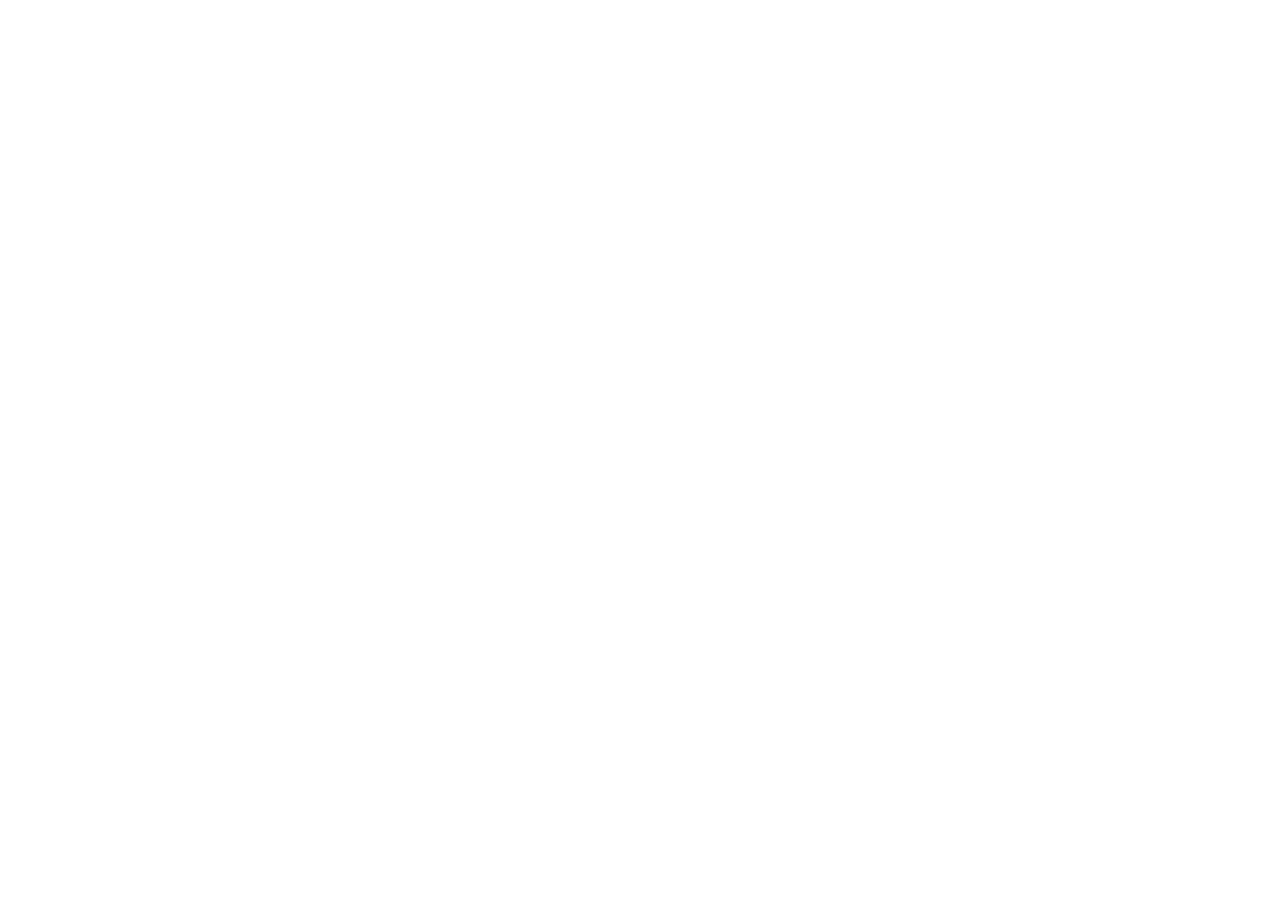
==== index.html @ bc7f8002 "minor changes" ====
<!DOCTYPE html>
<html lang="en-US" dir="ltr">

    <head>
        <!-- Google tag (gtag.js) -->
        <script async src="https://www.googletagmanager.com/gtag/js?id=G-6RW56RBZTE"></script>
        <script>
            window.dataLayer = window.dataLayer || [];
            function gtag() {
                dataLayer.push(arguments);
            }
            gtag("js", new Date());

            gtag("config", "G-6RW56RBZTE");
        </script>
        <meta charset="UTF-8" />
        <link rel="icon" type="image/x-icon" href="/assets/favicon-CEUp63L1.ico" />
        <meta name="viewport" content="width=device-width, initial-scale=1.0" />
        <meta name="description" content="Portfolio of Christo Sojan showcases his work, skills and experiences." />
        <title>Portfolio of Christo Sojan</title>
      <script type="module" crossorigin src="/assets/index-D3siSD-j.js"></script>
      <link rel="stylesheet" crossorigin href="/assets/index-KSBrF1AC.css">
    </head>

    <body>
        <div id="root"></div>
    </body>

</html>
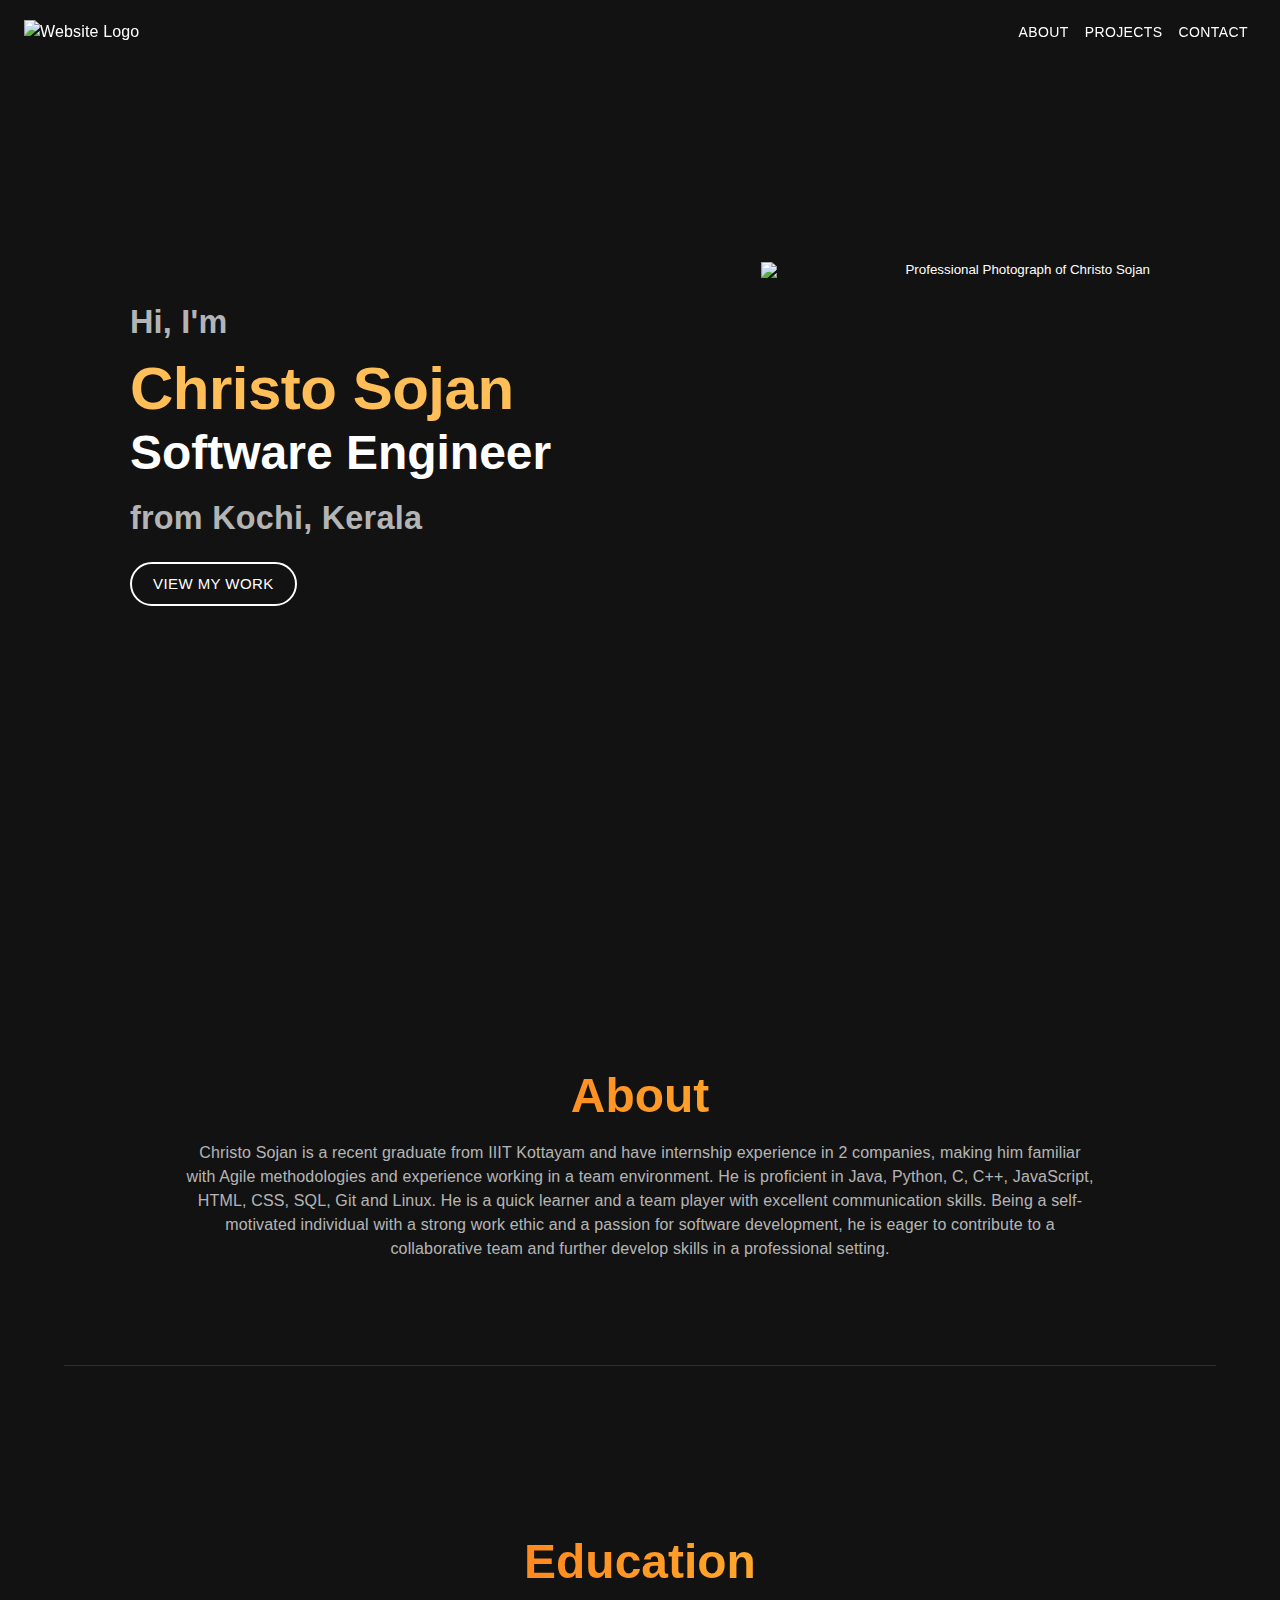
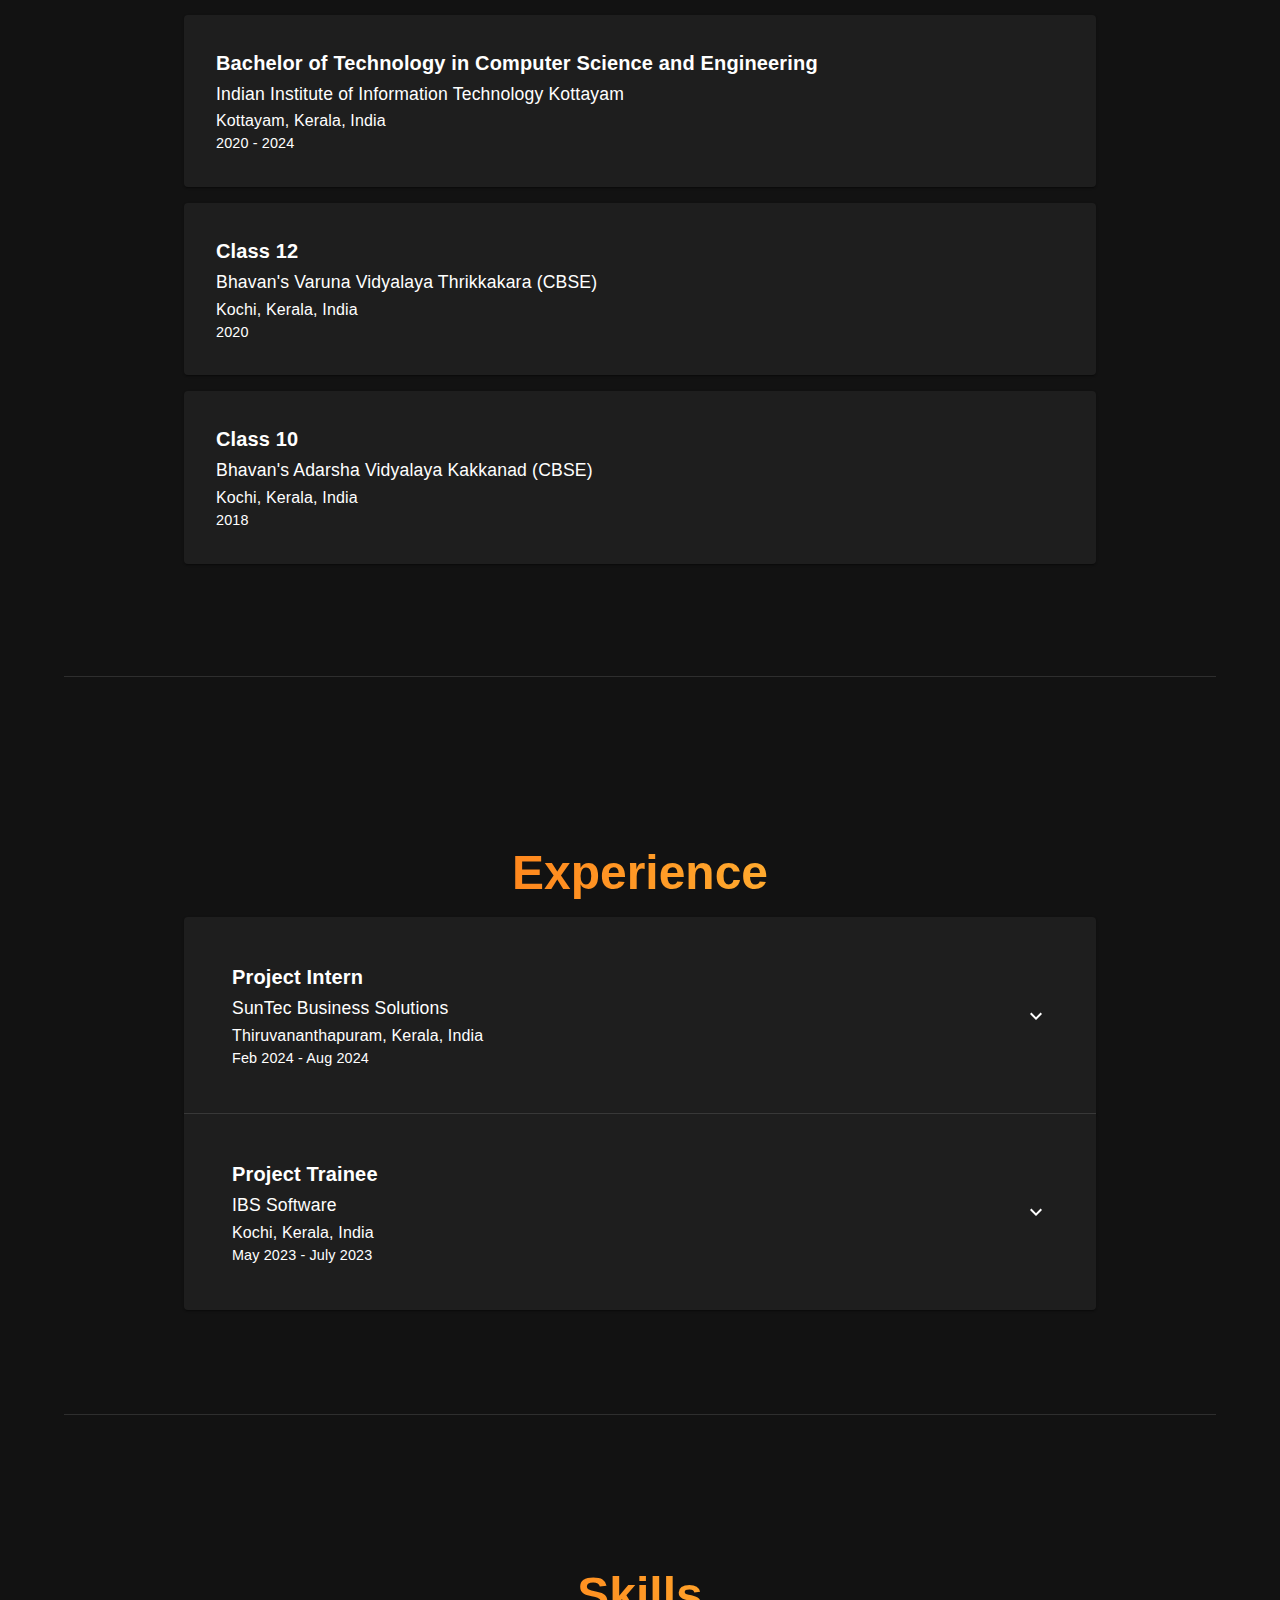
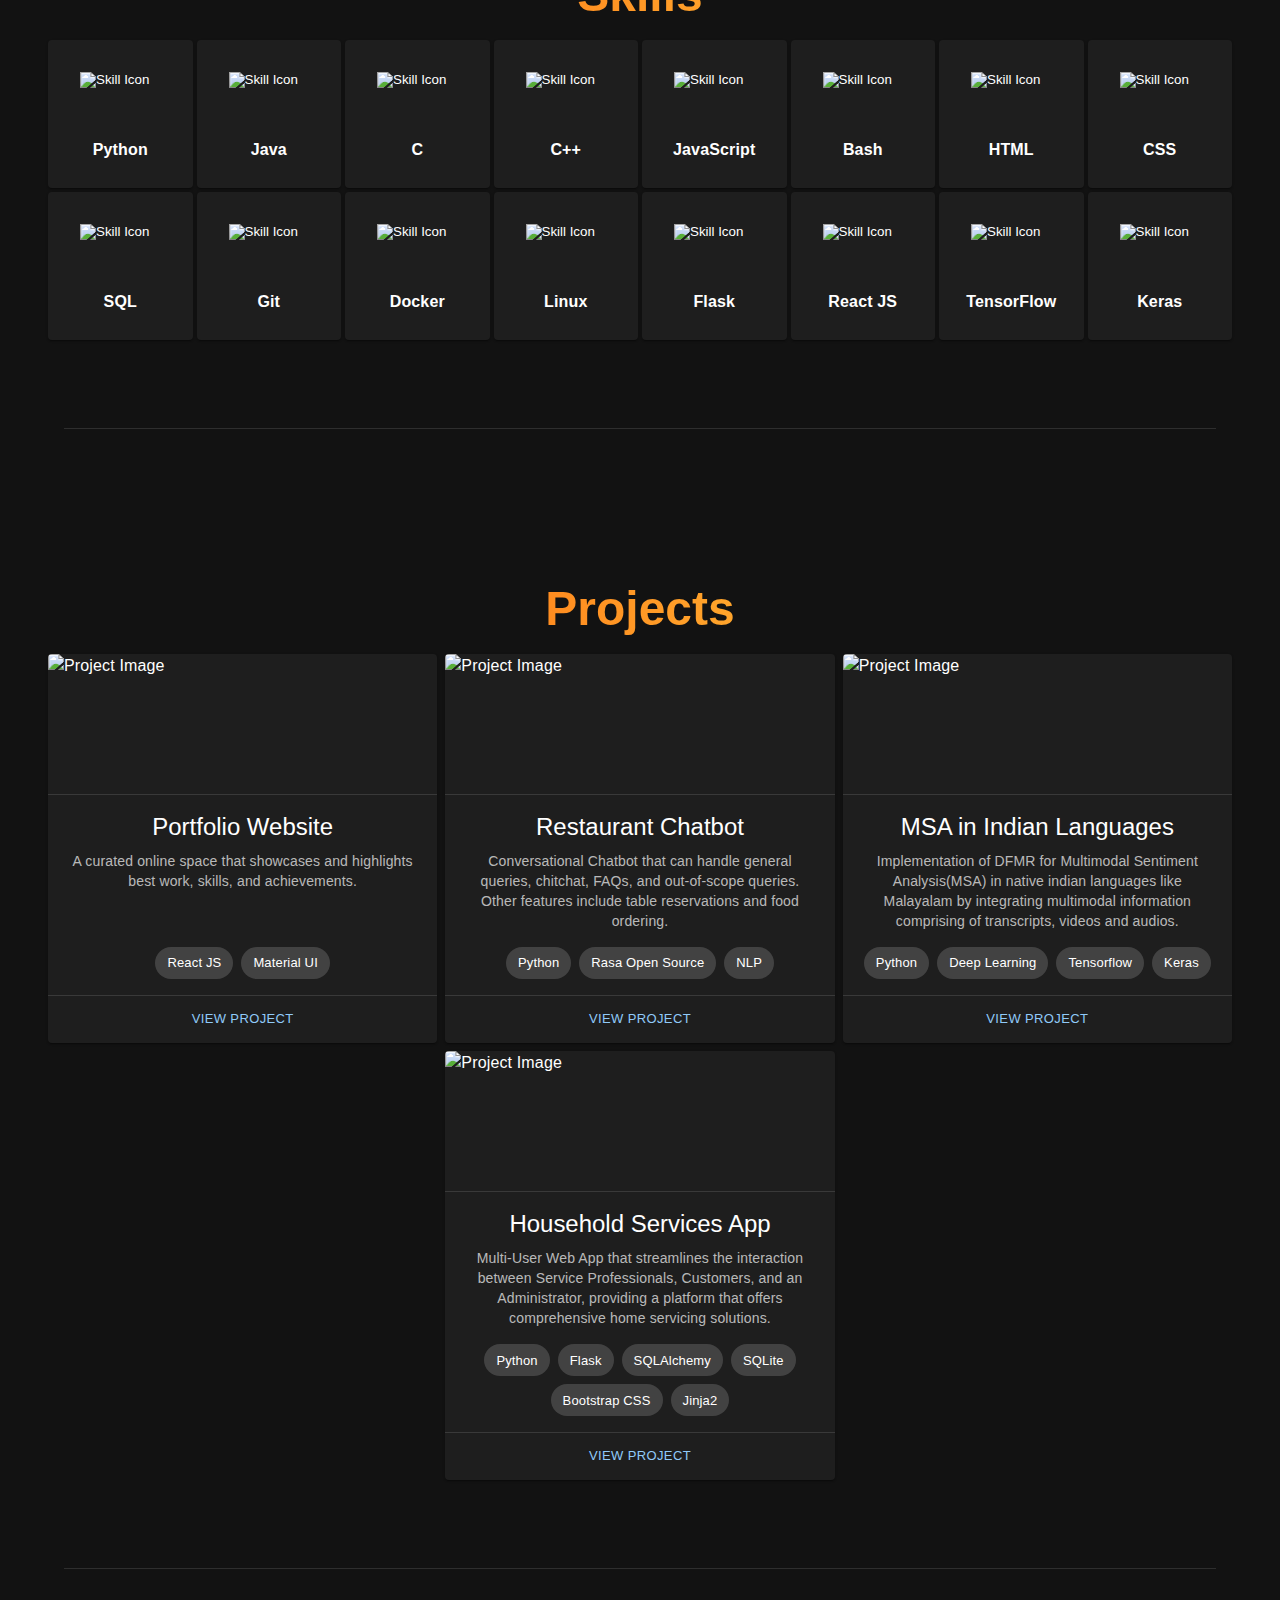
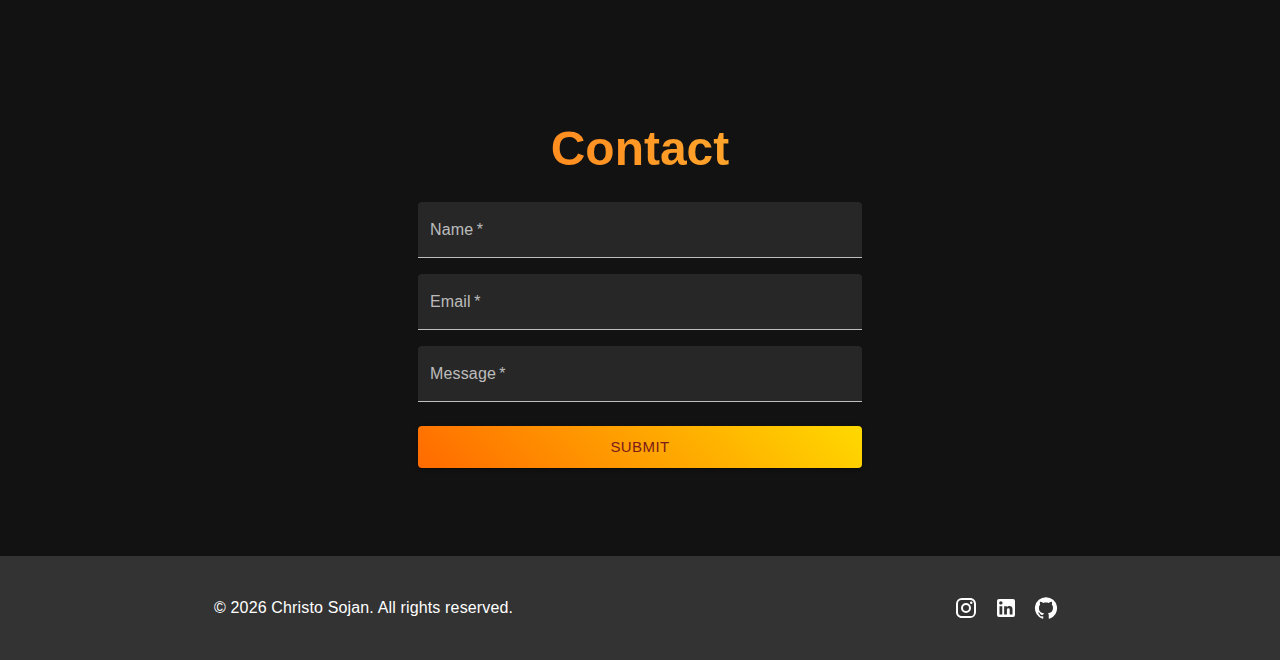
==== commit a4546bde: "minor change" ====
--- a/index.html
+++ b/index.html
@@ -13,13 +13,19 @@
 
             gtag("config", "G-6RW56RBZTE");
         </script>
+        <!-- <link rel="preconnect" href="https://fonts.googleapis.com" />
+        <link rel="preconnect" href="https://fonts.gstatic.com" crossorigin />
+        <link
+          rel="stylesheet"
+          href="https://fonts.googleapis.com/css2?family=Roboto:wght@300;400;500;700&display=swap"
+        /> -->
+        <link rel="icon" type="image/x-icon" href="/assets/favicon-CEUp63L1.ico" />
         <meta charset="UTF-8" />
-        <link rel="icon" type="image/x-icon" href="/assets/favicon-CEUp63L1.ico" />
         <meta name="viewport" content="width=device-width, initial-scale=1.0" />
         <meta name="description" content="Portfolio of Christo Sojan showcases his work, skills and experiences." />
         <title>Portfolio of Christo Sojan</title>
-      <script type="module" crossorigin src="/assets/index-D3siSD-j.js"></script>
-      <link rel="stylesheet" crossorigin href="/assets/index-KSBrF1AC.css">
+      <script type="module" crossorigin src="/assets/index-wtze5aYc.js"></script>
+      <link rel="stylesheet" crossorigin href="/assets/index-BF02va8Z.css">
     </head>
 
     <body>
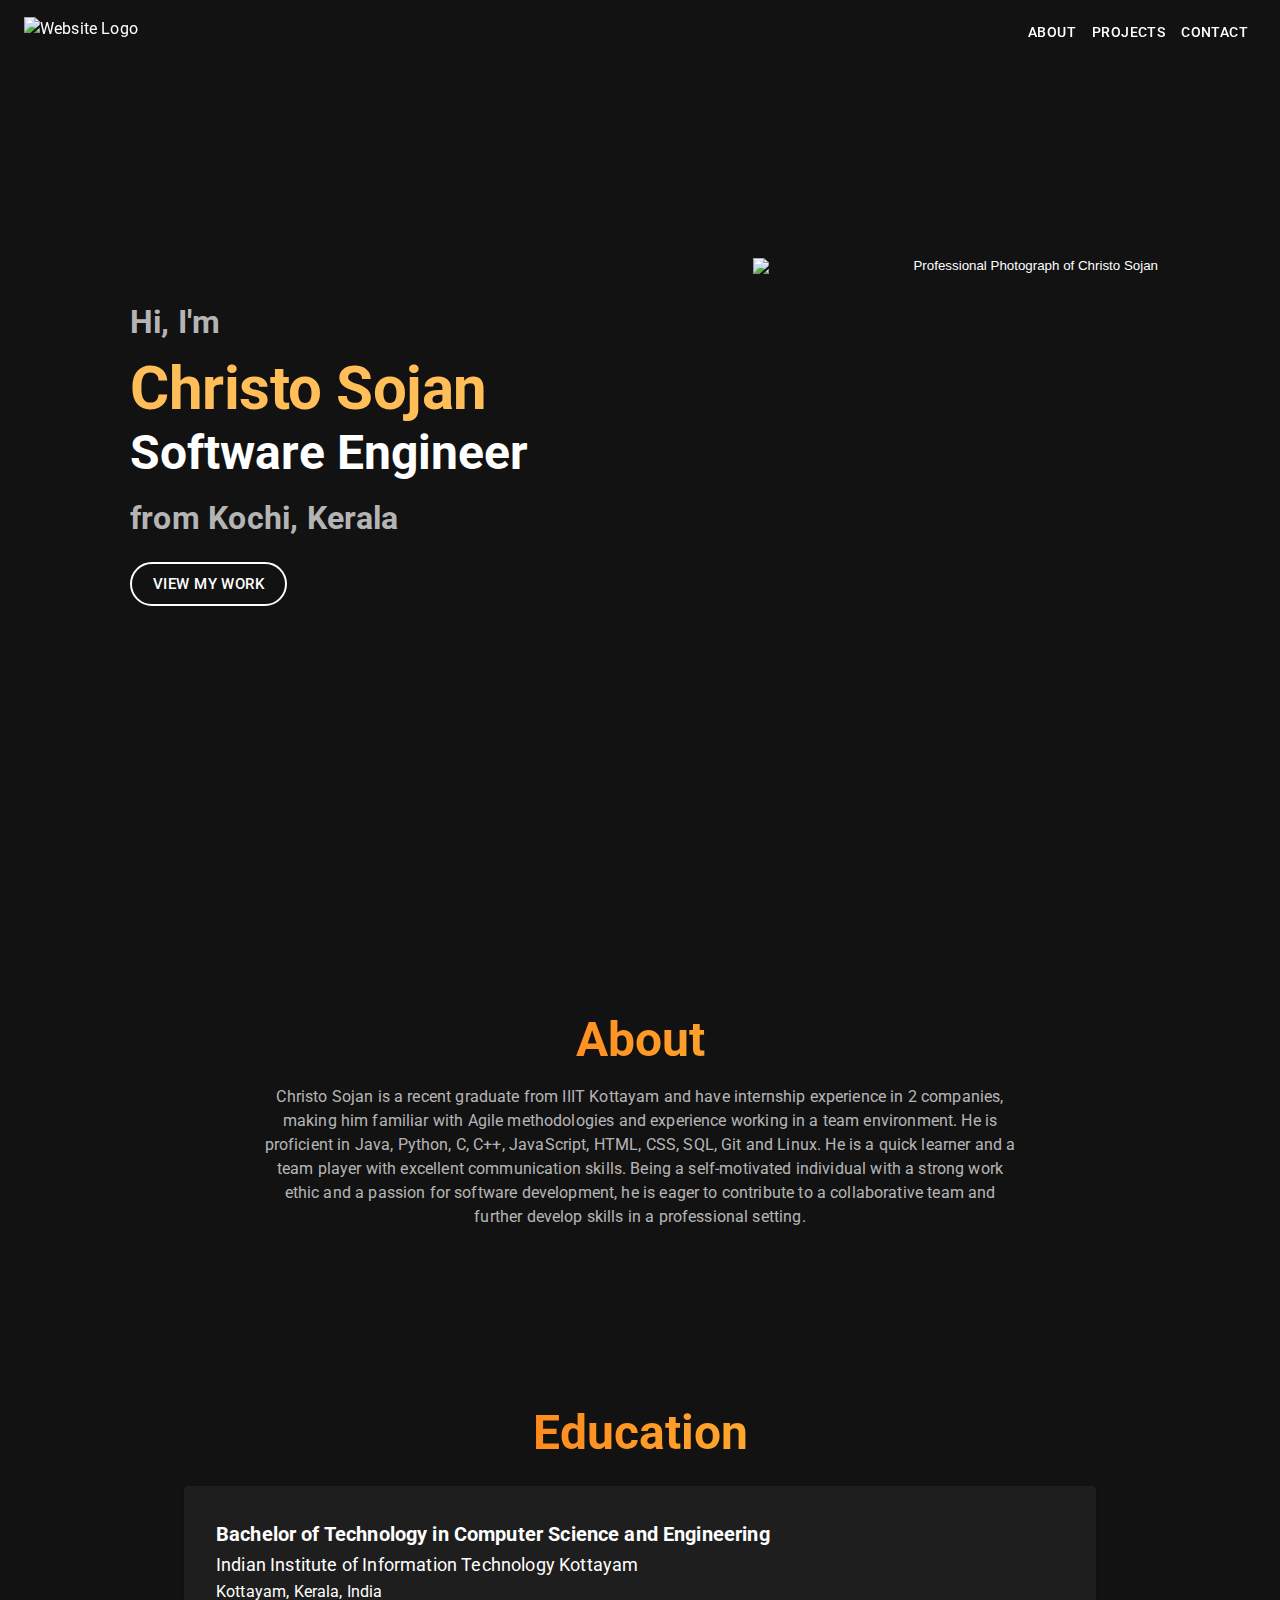
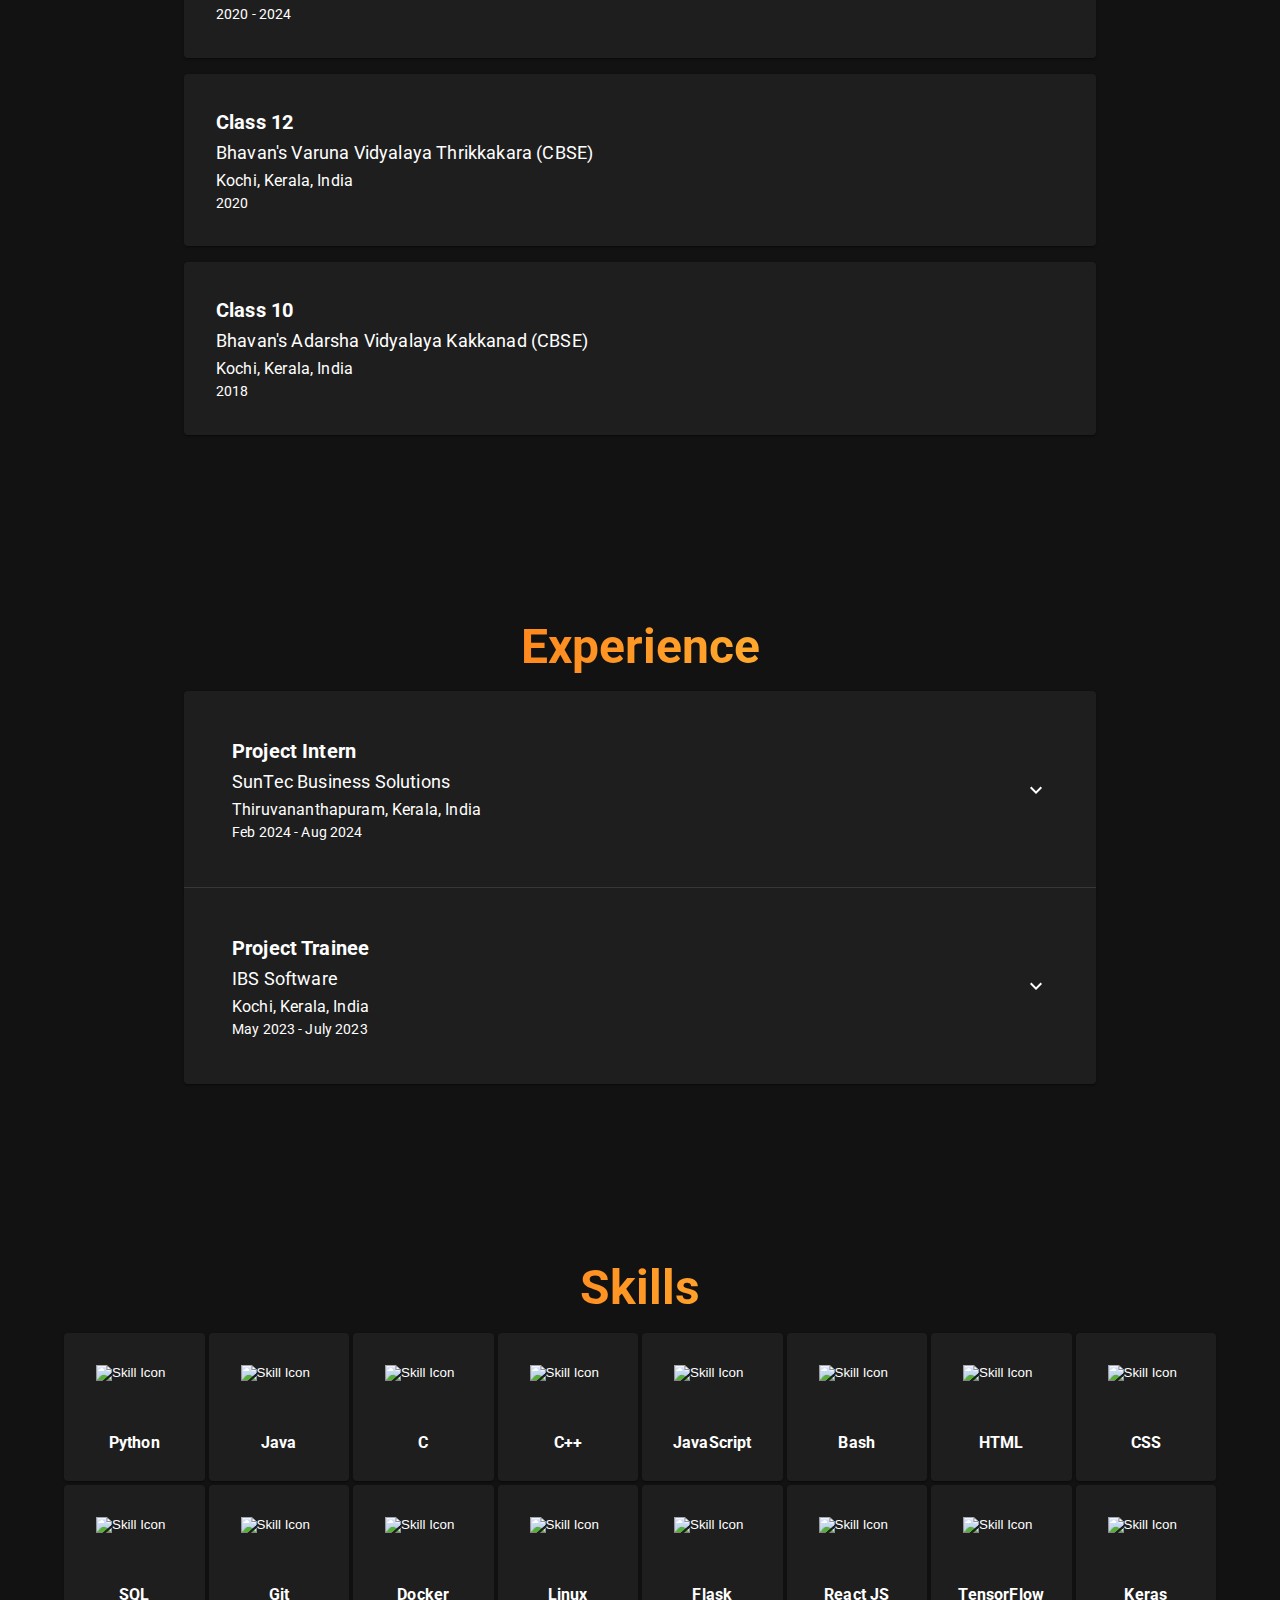
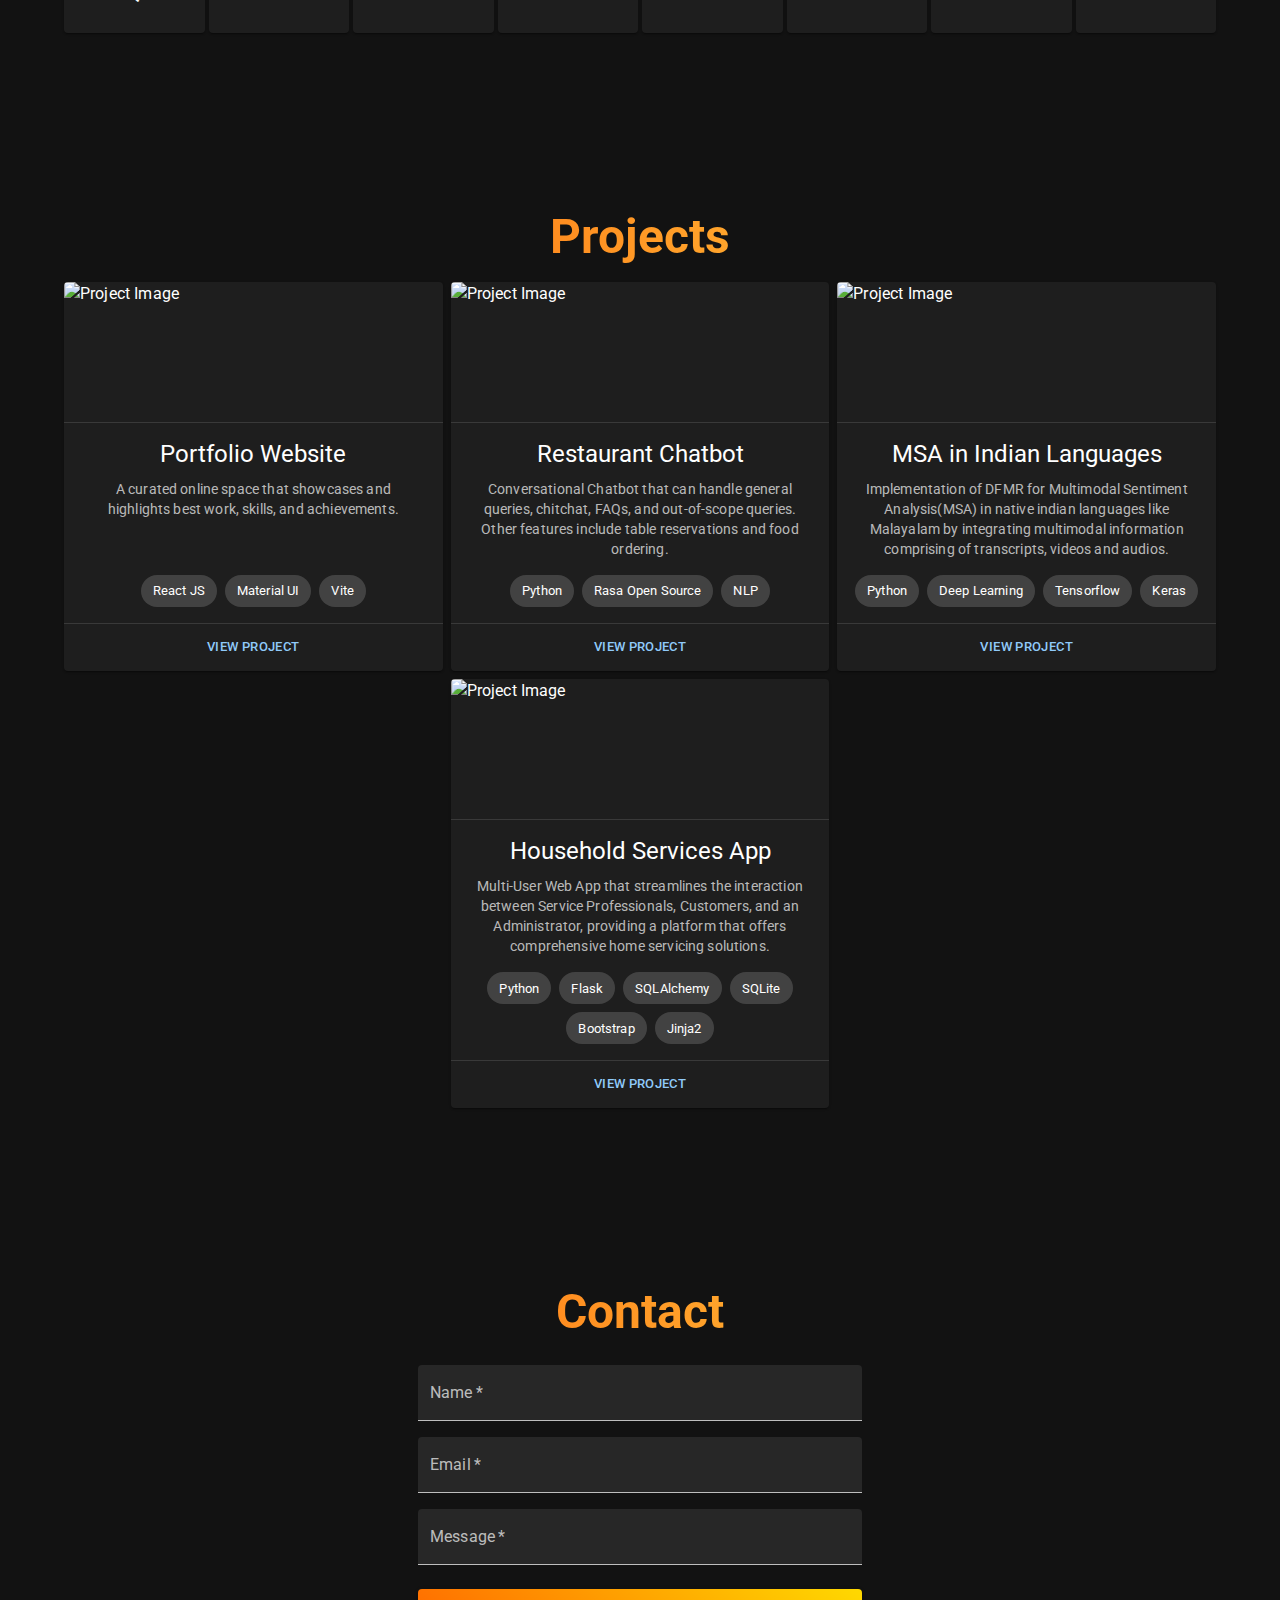
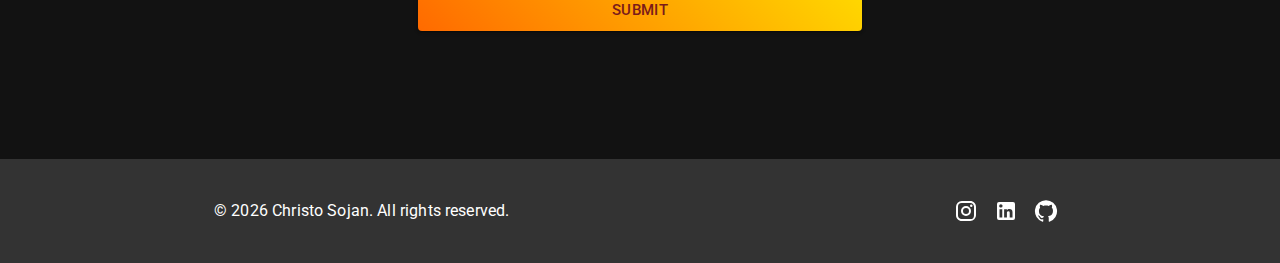
==== commit c019566d: "minor changes" ====
--- a/index.html
+++ b/index.html
@@ -13,19 +13,19 @@
 
             gtag("config", "G-6RW56RBZTE");
         </script>
-        <!-- <link rel="preconnect" href="https://fonts.googleapis.com" />
+        <link rel="preconnect" href="https://fonts.googleapis.com" />
         <link rel="preconnect" href="https://fonts.gstatic.com" crossorigin />
         <link
           rel="stylesheet"
           href="https://fonts.googleapis.com/css2?family=Roboto:wght@300;400;500;700&display=swap"
-        /> -->
+        />
         <link rel="icon" type="image/x-icon" href="/assets/favicon-CEUp63L1.ico" />
         <meta charset="UTF-8" />
         <meta name="viewport" content="width=device-width, initial-scale=1.0" />
         <meta name="description" content="Portfolio of Christo Sojan showcases his work, skills and experiences." />
         <title>Portfolio of Christo Sojan</title>
-      <script type="module" crossorigin src="/assets/index-wtze5aYc.js"></script>
-      <link rel="stylesheet" crossorigin href="/assets/index-BF02va8Z.css">
+      <script type="module" crossorigin src="/assets/index-D9y4H56M.js"></script>
+      <link rel="stylesheet" crossorigin href="/assets/index-UI3yhx_V.css">
     </head>
 
     <body>
--- a/assets/index-UI3yhx_V.css
+++ b/assets/index-UI3yhx_V.css
@@ -0,0 +1 @@
+body{margin:0;padding:0}.website-logo{display:flex;align-items:center}
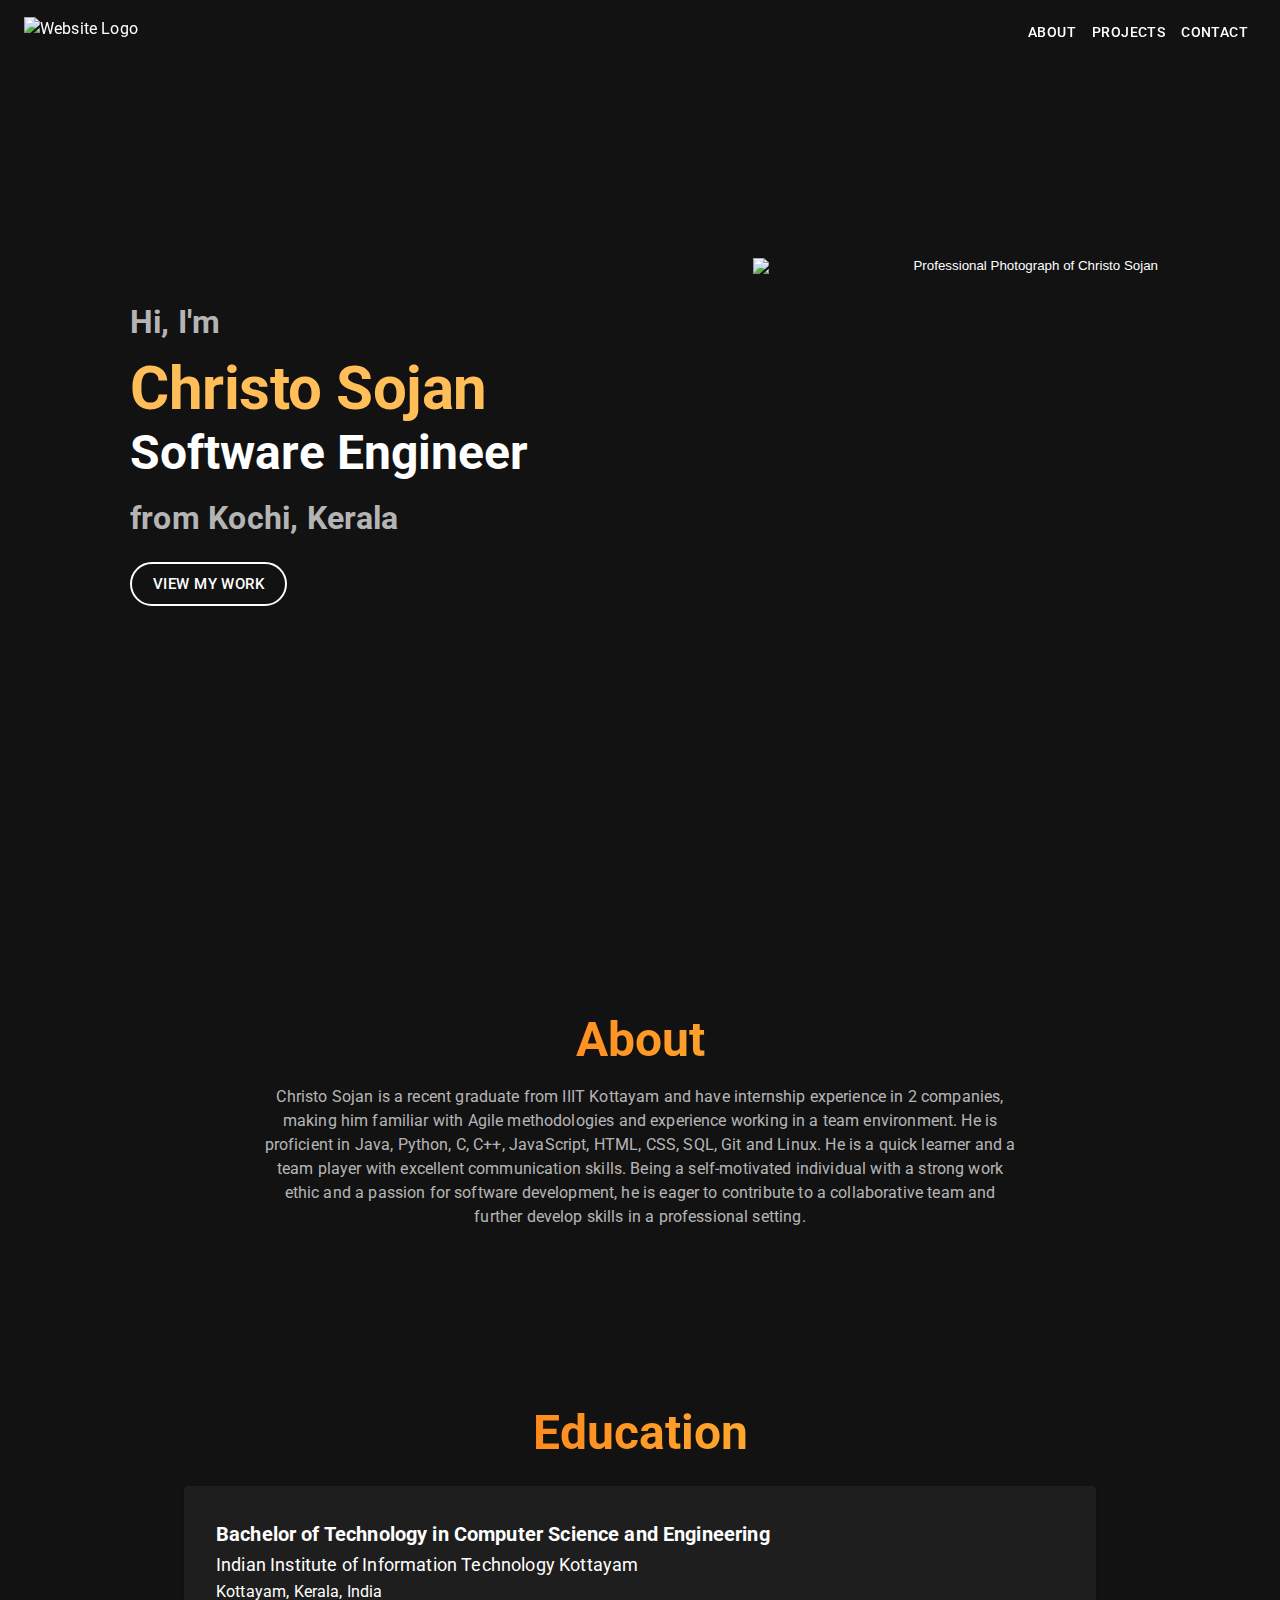
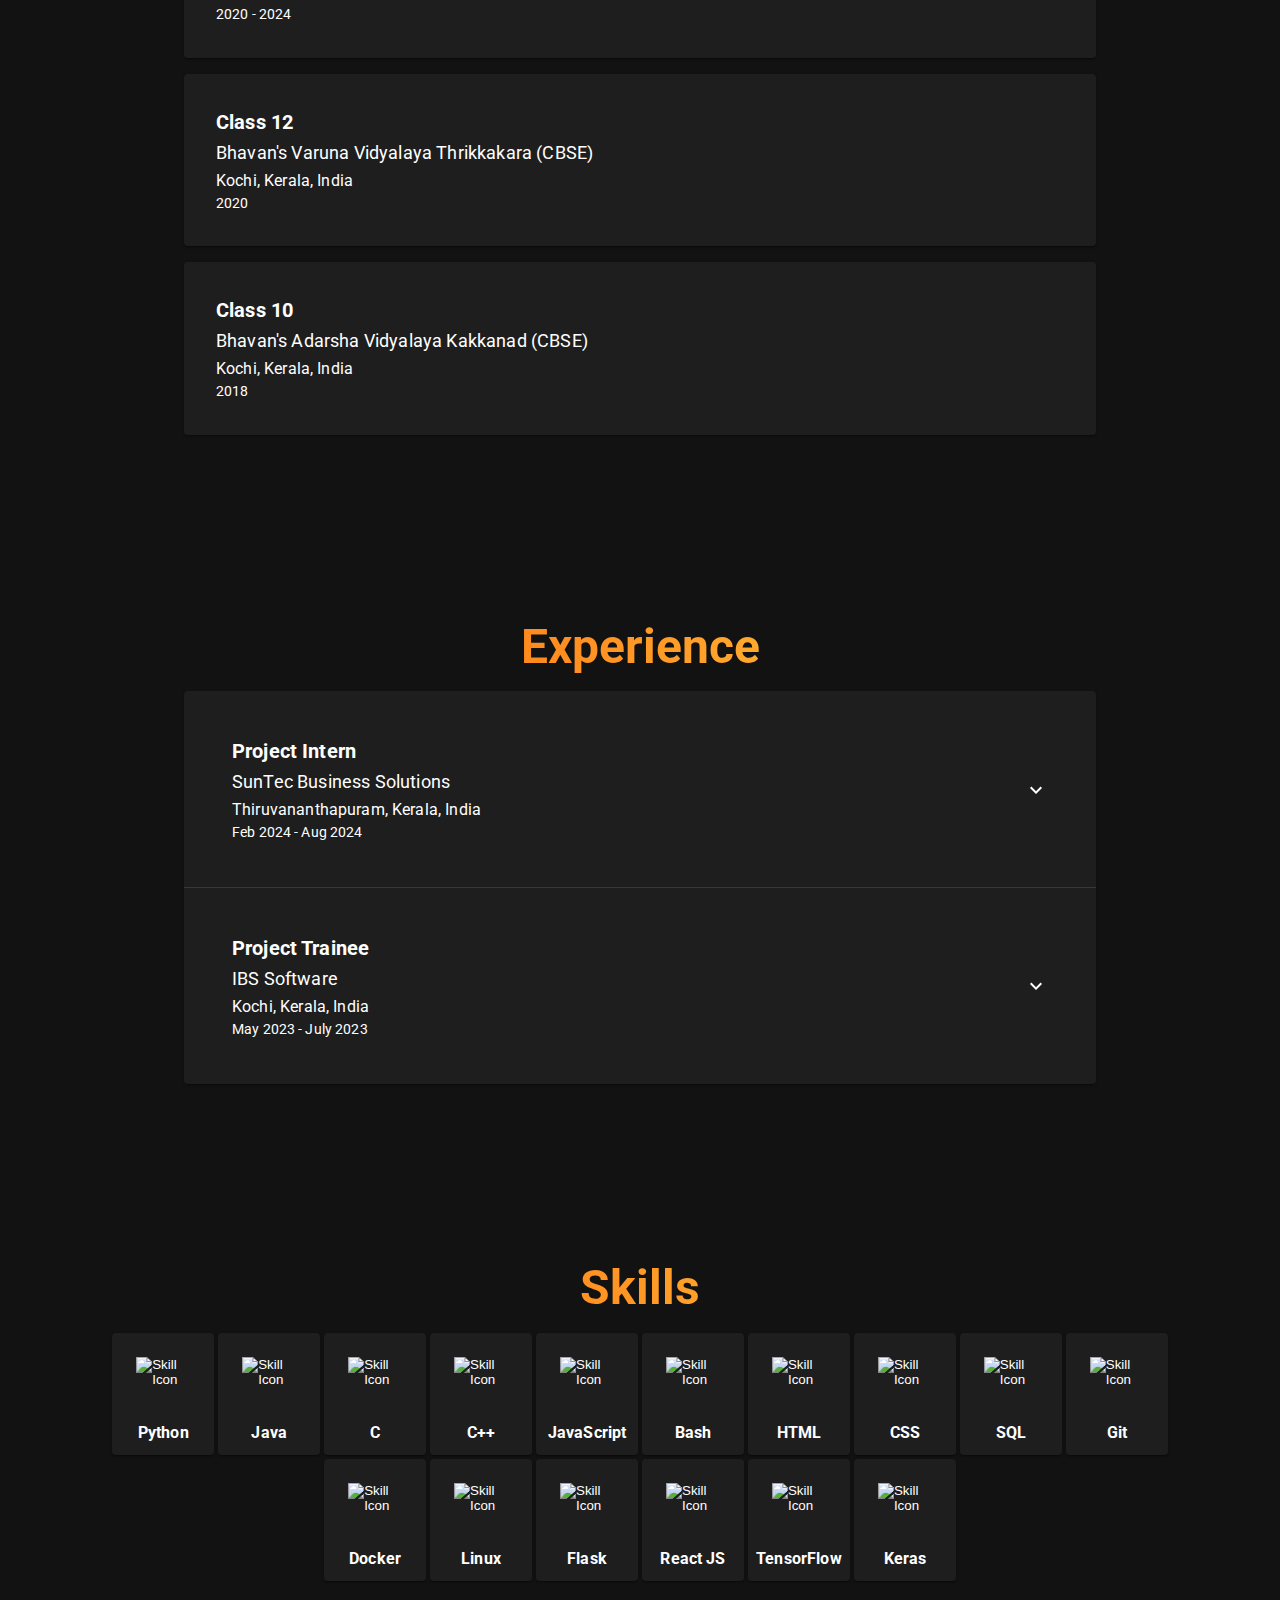
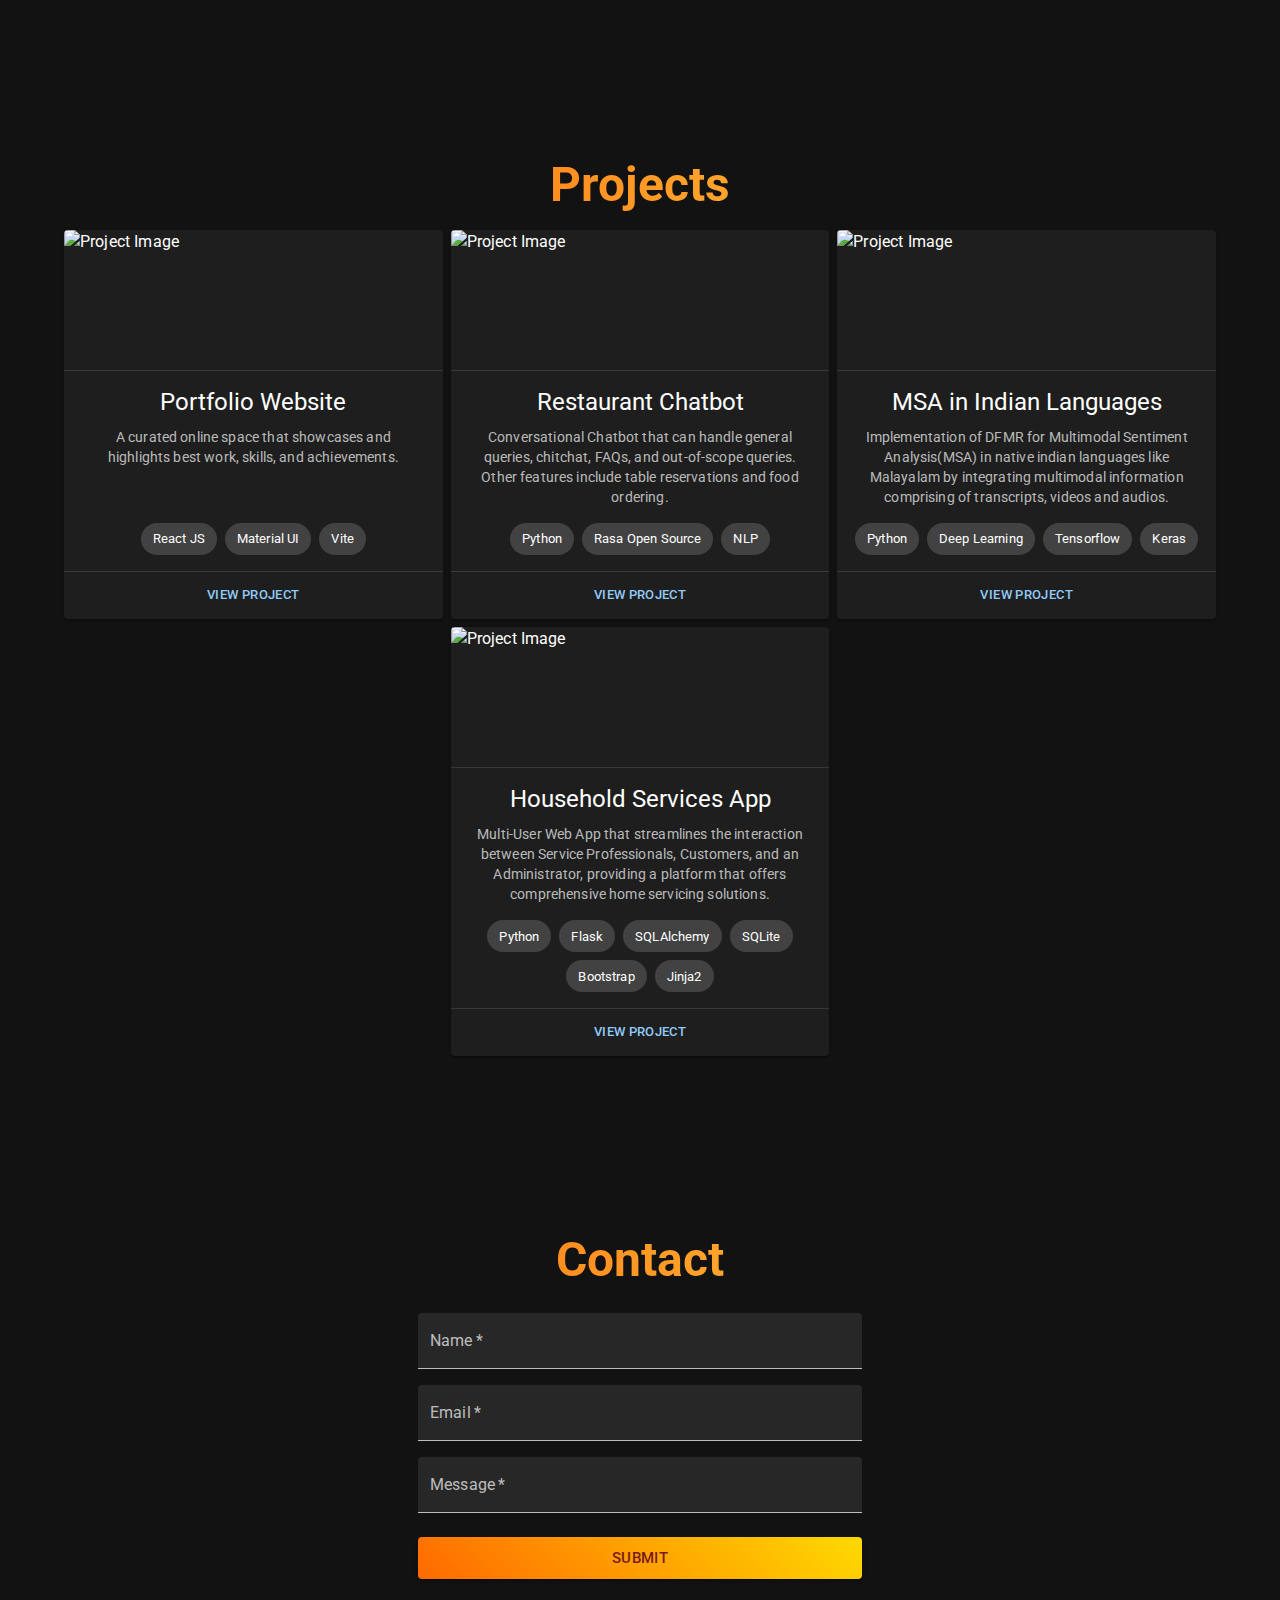
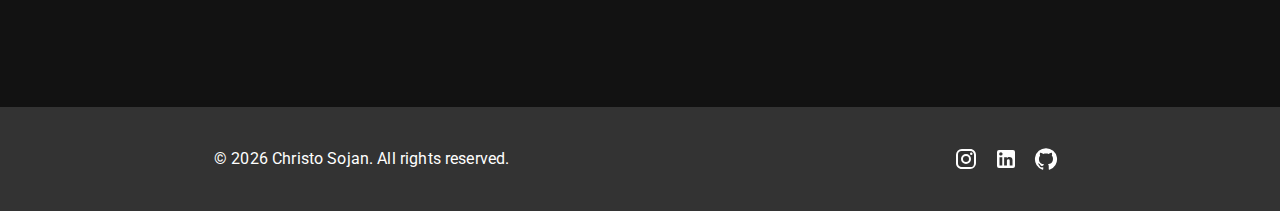
==== commit cf4a324f: "minor changes" ====
--- a/index.html
+++ b/index.html
@@ -24,7 +24,7 @@
         <meta name="viewport" content="width=device-width, initial-scale=1.0" />
         <meta name="description" content="Portfolio of Christo Sojan showcases his work, skills and experiences." />
         <title>Portfolio of Christo Sojan</title>
-      <script type="module" crossorigin src="/assets/index-D9y4H56M.js"></script>
+      <script type="module" crossorigin src="/assets/index-O-4nqTbD.js"></script>
       <link rel="stylesheet" crossorigin href="/assets/index-UI3yhx_V.css">
     </head>
 
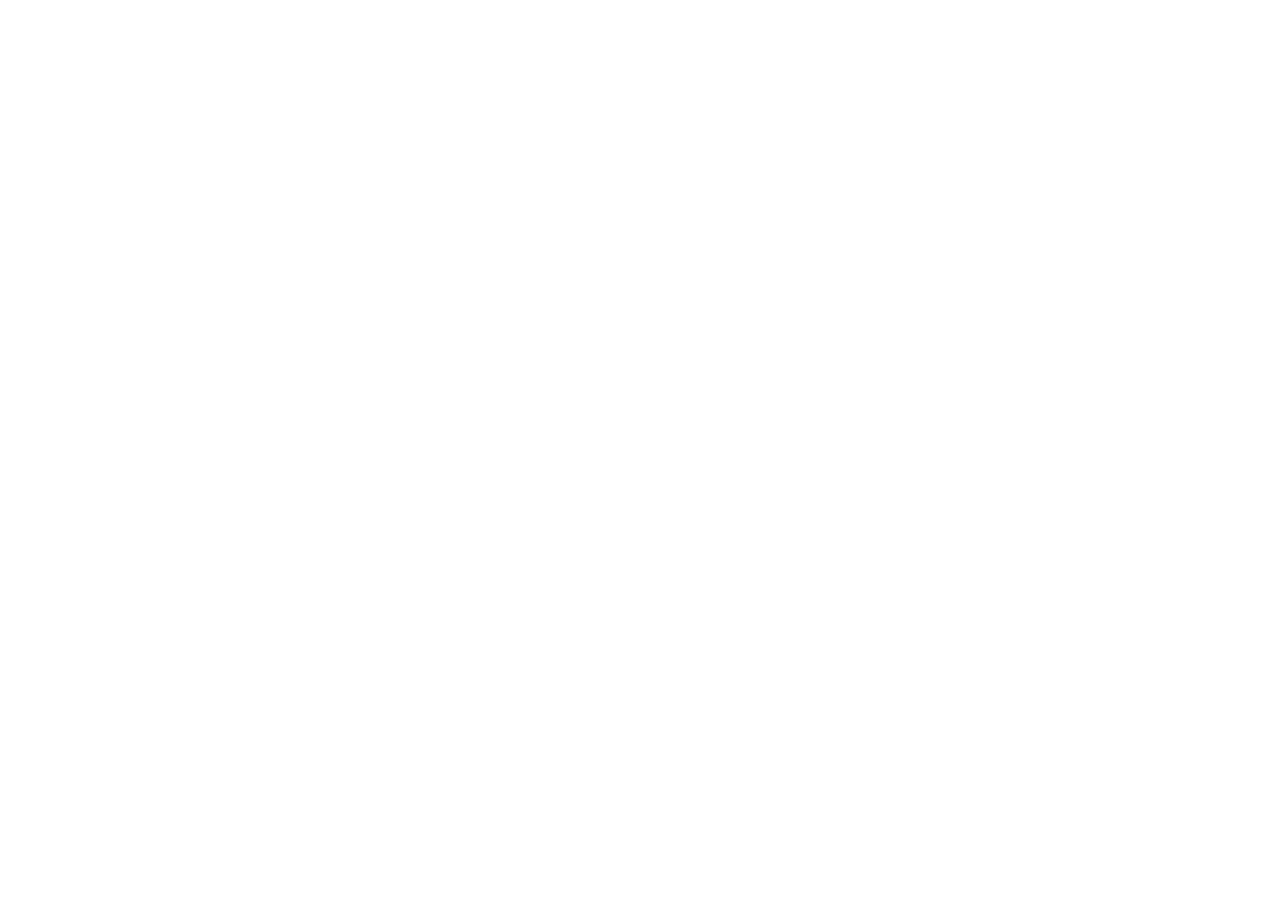
==== commit 43175cef: "minor changes" ====
--- a/index.html
+++ b/index.html
@@ -13,22 +13,50 @@
 
             gtag("config", "G-6RW56RBZTE");
         </script>
+        <!-- Google Tag Manager -->
+        <script>(function (w, d, s, l, i) {
+                w[l] = w[l] || []; w[l].push({
+                    'gtm.start':
+                        new Date().getTime(), event: 'gtm.js'
+                }); var f = d.getElementsByTagName(s)[0],
+                    j = d.createElement(s), dl = l != 'dataLayer' ? '&l=' + l : ''; j.async = true; j.src =
+                        'https://www.googletagmanager.com/gtm.js?id=' + i + dl; f.parentNode.insertBefore(j, f);
+            })(window, document, 'script', 'dataLayer', 'GTM-T2D6RR97');</script>
+        <!-- End Google Tag Manager -->
+        <!-- Google Search Console Verification-->
+        <meta name="google-site-verification" content="HT7yYikfnppamLWTMWC9rqMKVwTW8lkUqpPnaNq4bJE" />
+        <!-- Fonts -->
         <link rel="preconnect" href="https://fonts.googleapis.com" />
         <link rel="preconnect" href="https://fonts.gstatic.com" crossorigin />
-        <link
-          rel="stylesheet"
-          href="https://fonts.googleapis.com/css2?family=Roboto:wght@300;400;500;700&display=swap"
-        />
+        <link rel="stylesheet"
+            href="https://fonts.googleapis.com/css2?family=Roboto:wght@300;400;500;700&display=swap" />
+        <!-- Canonical Tag -->
+        <link rel="canonical" href="https://christo070.github.io">
+        <!-- Favicon -->
         <link rel="icon" type="image/x-icon" href="/assets/favicon-CEUp63L1.ico" />
+        <!-- Metadata -->
         <meta charset="UTF-8" />
         <meta name="viewport" content="width=device-width, initial-scale=1.0" />
         <meta name="description" content="Portfolio of Christo Sojan showcases his work, skills and experiences." />
+        <meta name="keywords"
+            content="Christo Sojan, Portfolio, Web Developer, Software Developer, Full Stack Developer, Python Developer, Software Engineer" />
+        <!-- <meta name="robots" content="index, follow" /> -->
+        <meta name="color-scheme" content="dark light" />
+        <meta name="author" content="Christo Sojan" />
+        <meta name="creator" content="Christo Sojan" />
+        <meta name="publisher" content="Christo Sojan" />
+        <!-- CSS -->
+        <!-- Title -->
         <title>Portfolio of Christo Sojan</title>
-      <script type="module" crossorigin src="/assets/index-O-4nqTbD.js"></script>
+      <script type="module" crossorigin src="/assets/index-BarsTCtZ.js"></script>
       <link rel="stylesheet" crossorigin href="/assets/index-UI3yhx_V.css">
     </head>
 
     <body>
+        <!-- Google Tag Manager (noscript) -->
+        <noscript><iframe src="https://www.googletagmanager.com/ns.html?id=GTM-T2D6RR97" height="0" width="0"
+                style="display:none;visibility:hidden"></iframe></noscript>
+        <!-- End Google Tag Manager (noscript) -->
         <div id="root"></div>
     </body>
 
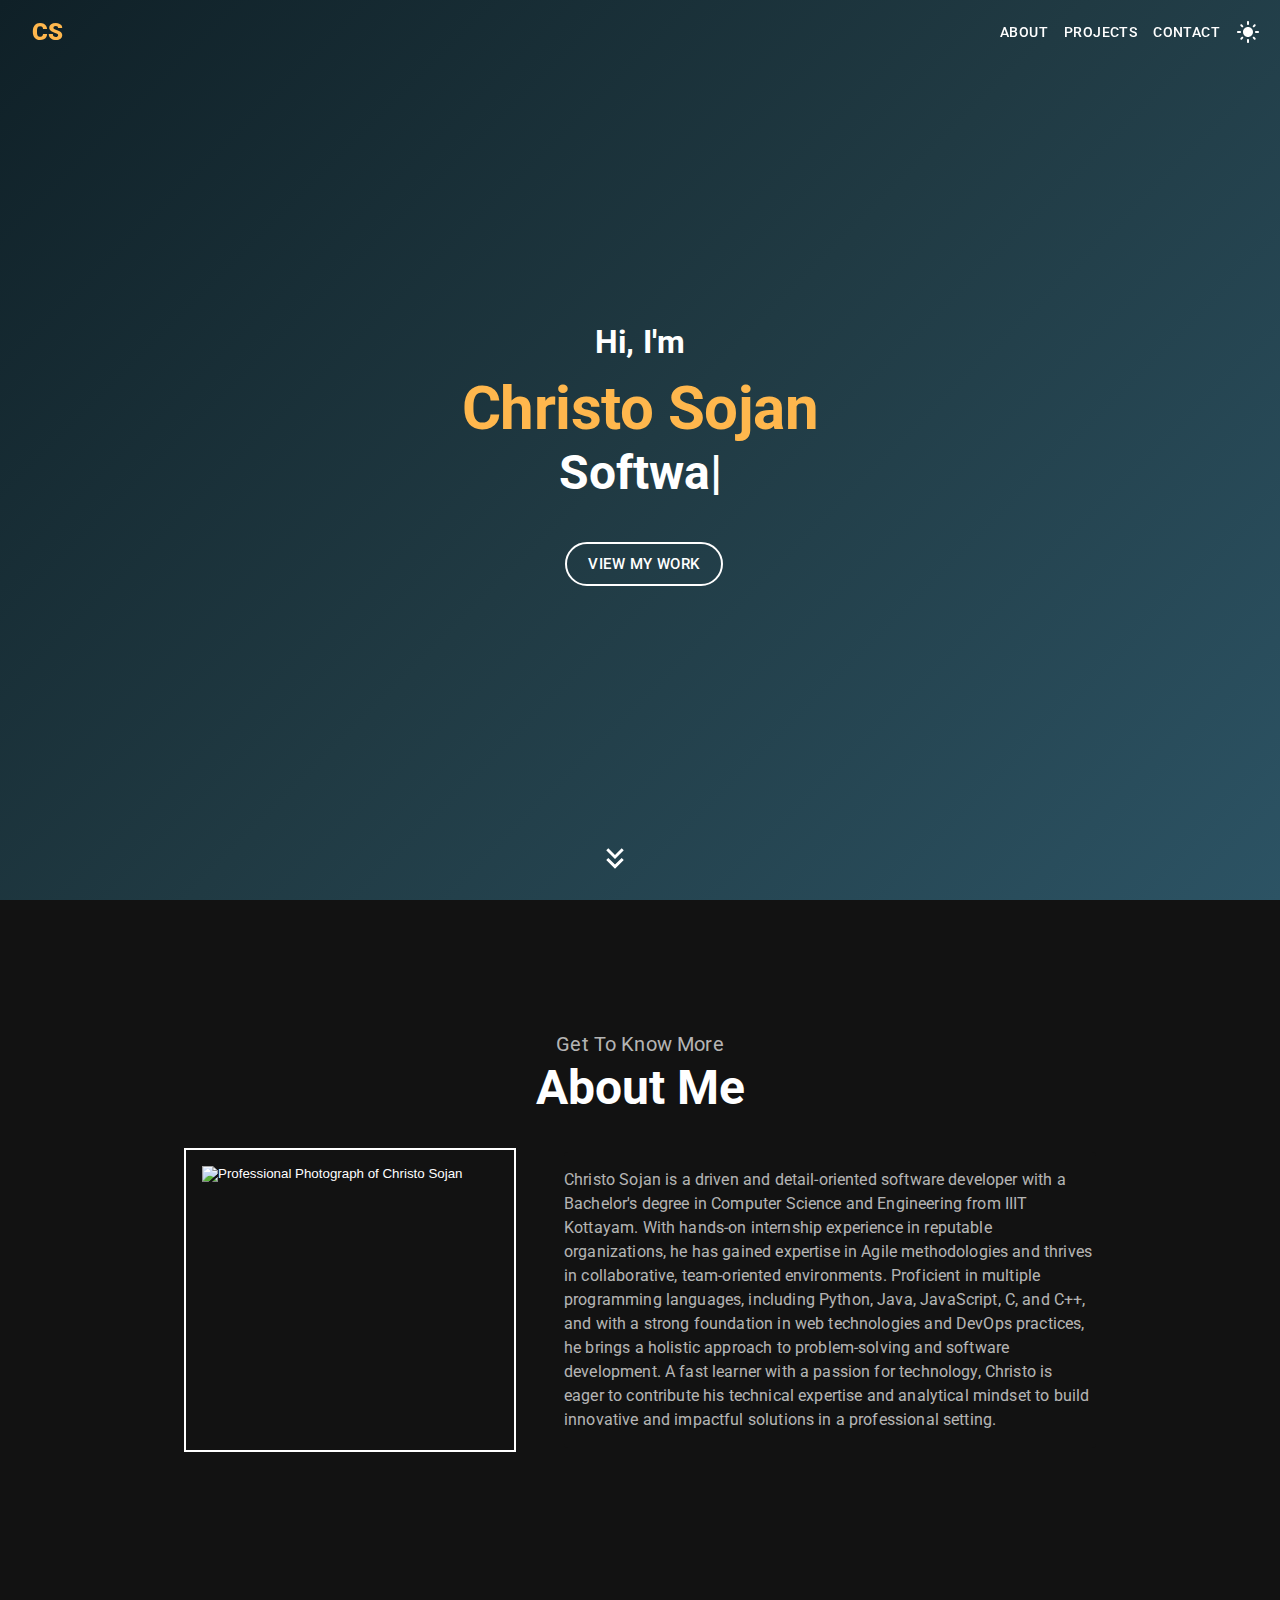
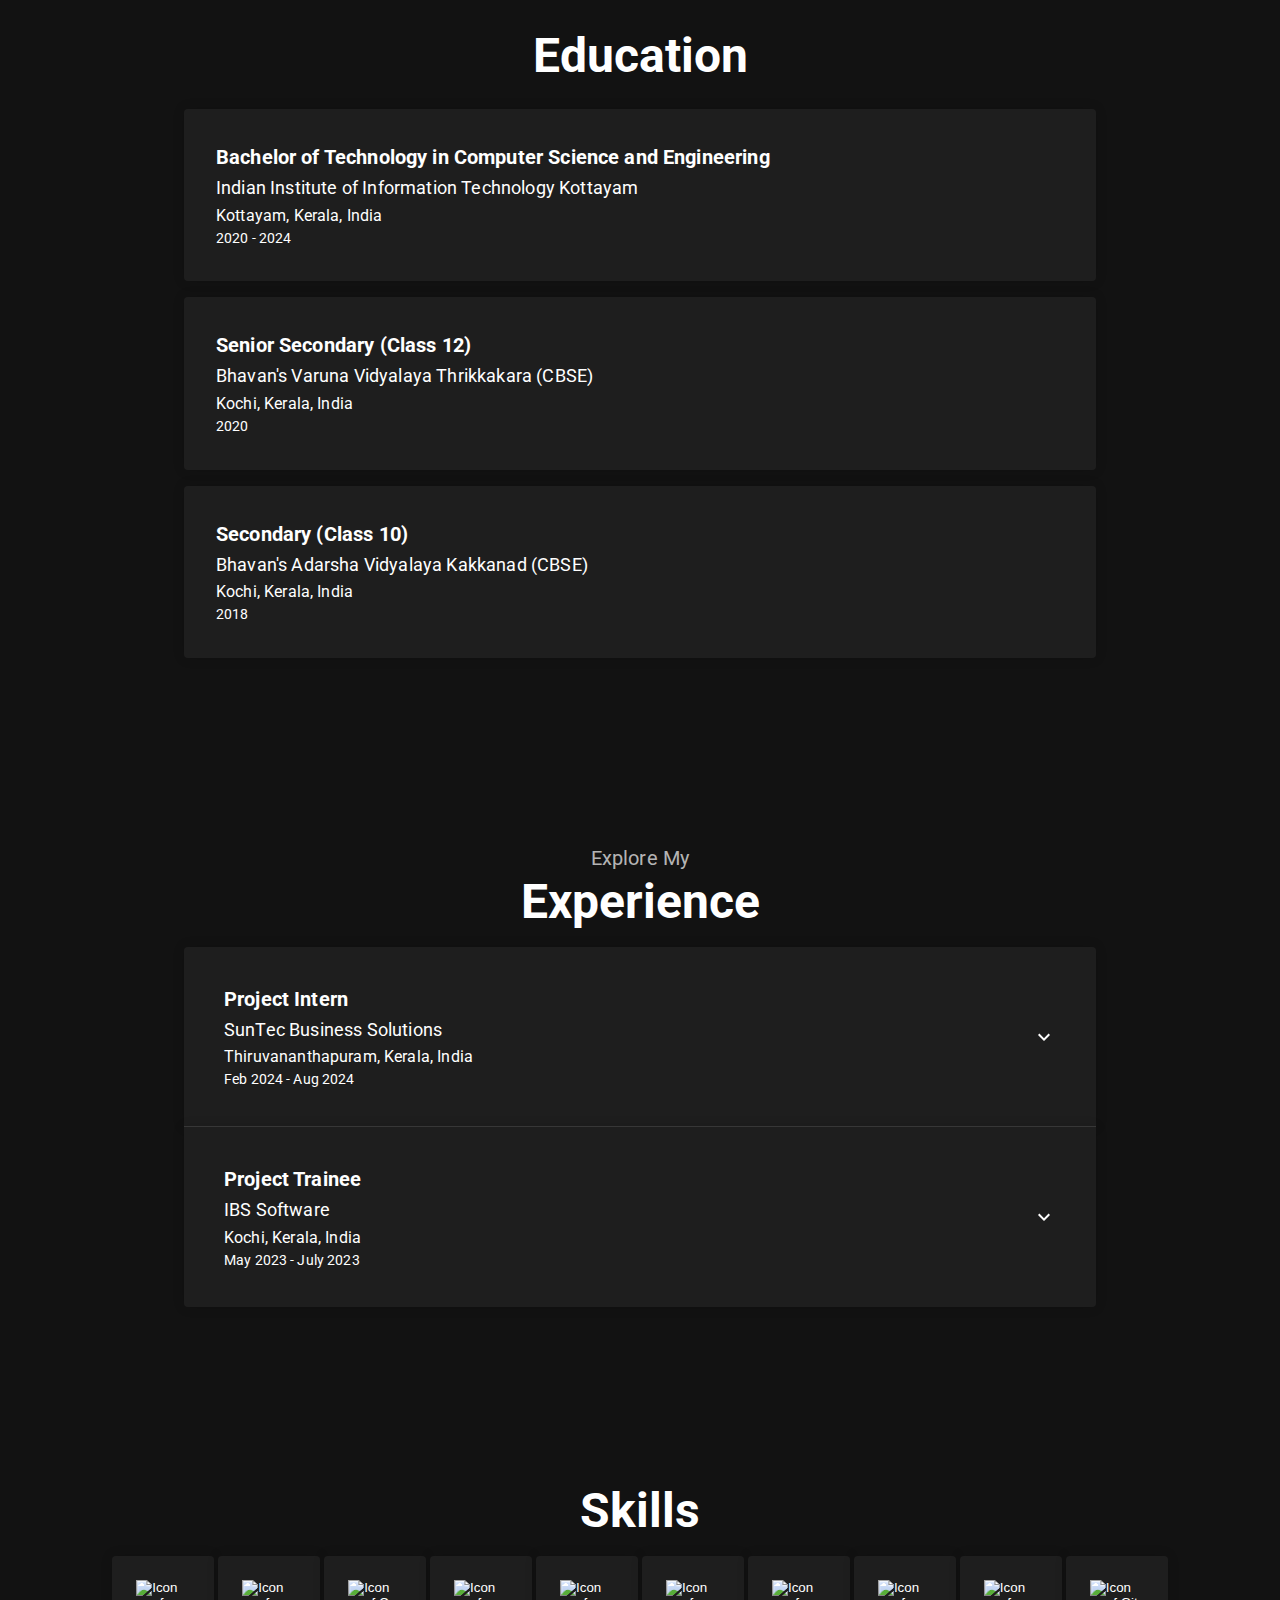
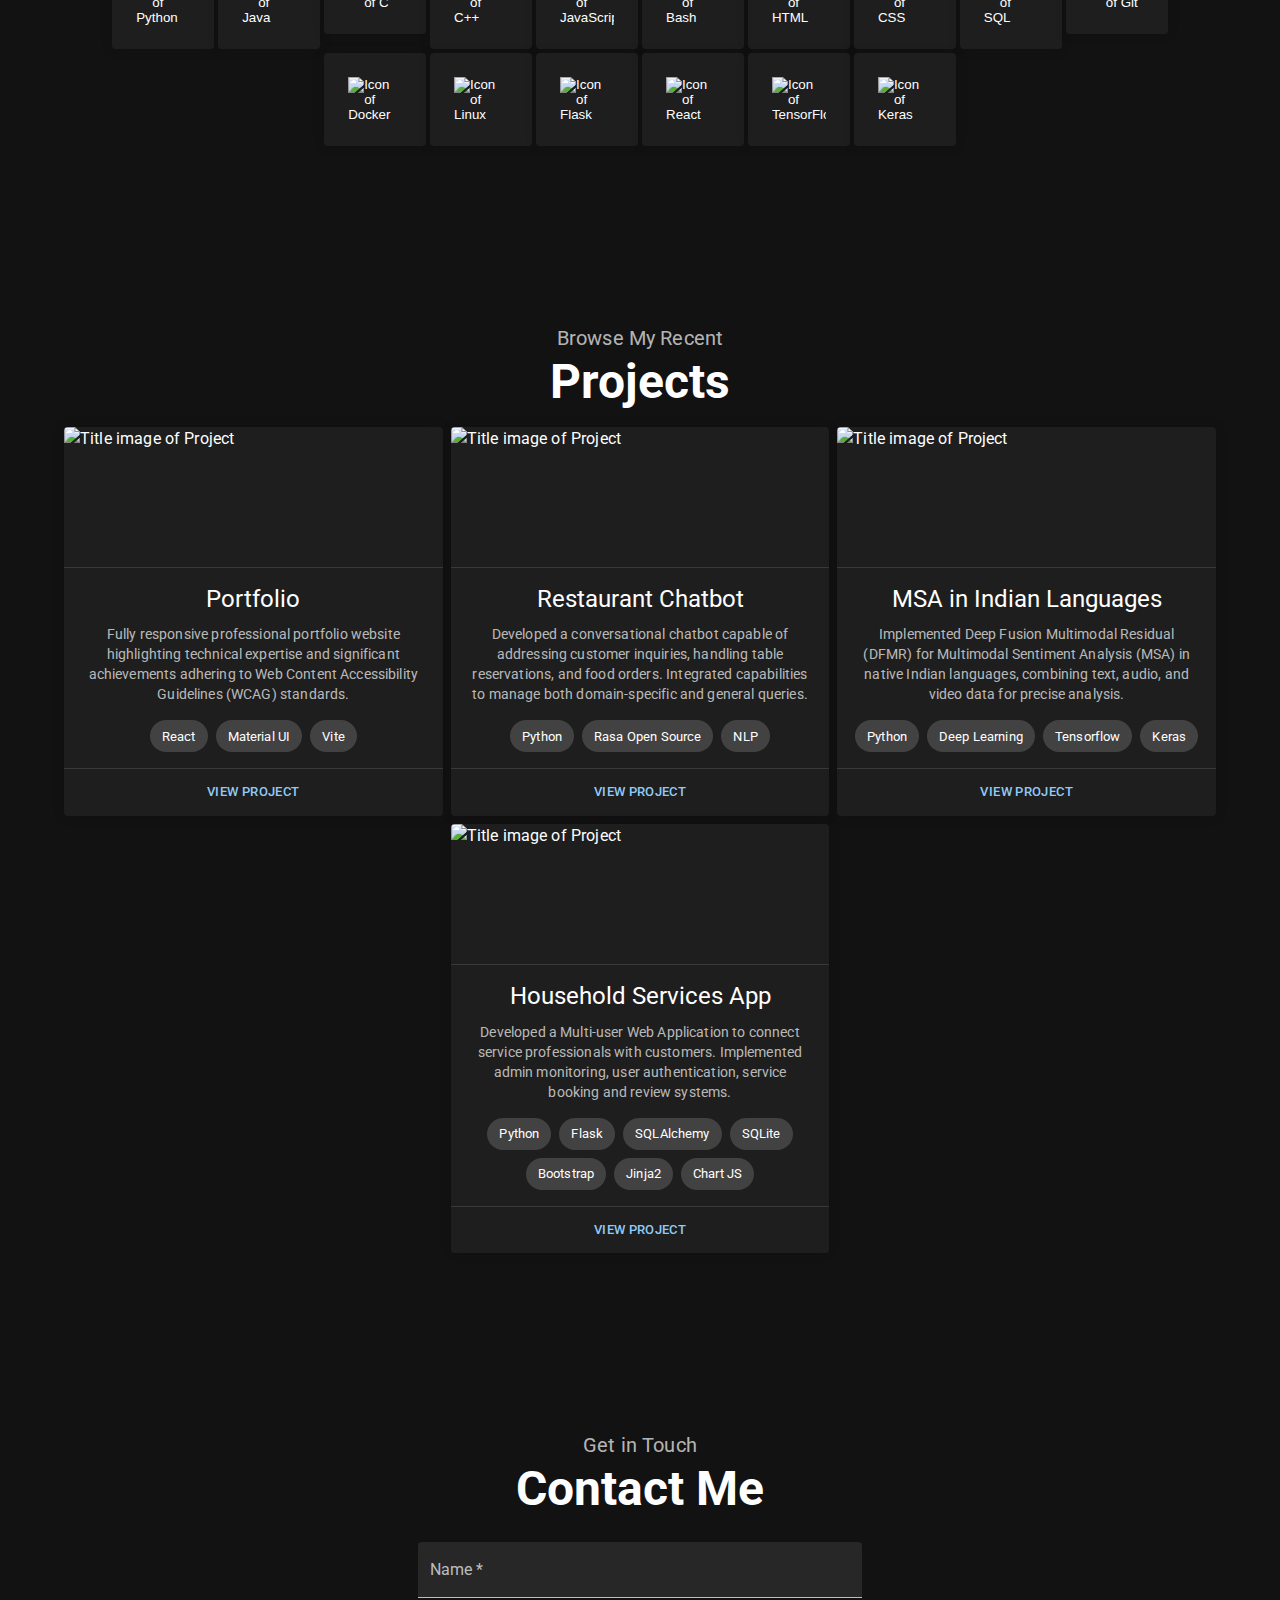
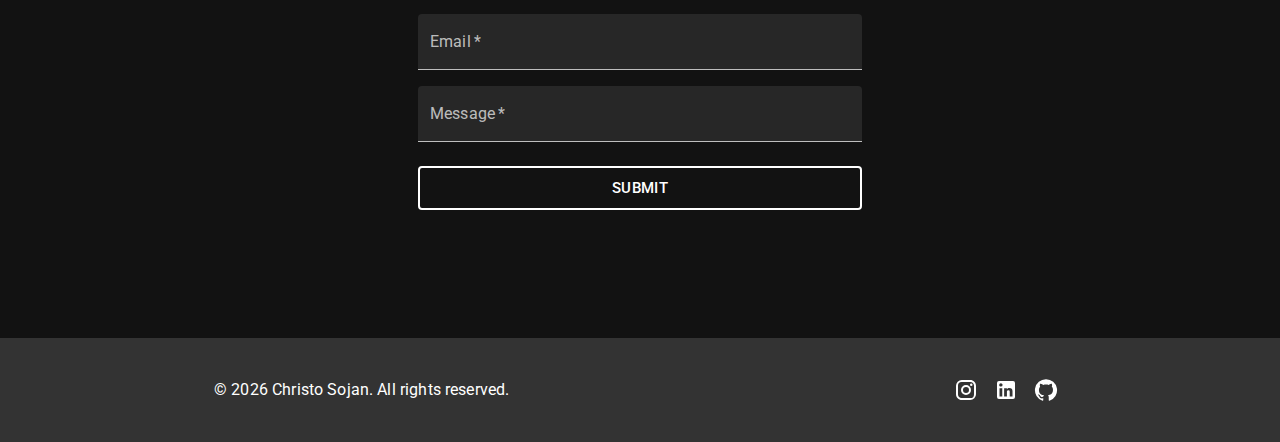
==== commit e41a9e95: "minor changes" ====
--- a/index.html
+++ b/index.html
@@ -1,17 +1,17 @@
 <!DOCTYPE html>
-<html lang="en-US" dir="ltr">
+<html lang='en-US' dir='ltr'>
 
     <head>
         <!-- Google tag (gtag.js) -->
-        <script async src="https://www.googletagmanager.com/gtag/js?id=G-6RW56RBZTE"></script>
+        <script async src='https://www.googletagmanager.com/gtag/js?id=G-6RW56RBZTE'></script>
         <script>
             window.dataLayer = window.dataLayer || [];
             function gtag() {
                 dataLayer.push(arguments);
             }
-            gtag("js", new Date());
+            gtag('js', new Date());
 
-            gtag("config", "G-6RW56RBZTE");
+            gtag('config', 'G-6RW56RBZTE');
         </script>
         <!-- Google Tag Manager -->
         <script>(function (w, d, s, l, i) {
@@ -24,40 +24,40 @@
             })(window, document, 'script', 'dataLayer', 'GTM-T2D6RR97');</script>
         <!-- End Google Tag Manager -->
         <!-- Google Search Console Verification-->
-        <meta name="google-site-verification" content="HT7yYikfnppamLWTMWC9rqMKVwTW8lkUqpPnaNq4bJE" />
+        <meta name='google-site-verification' content='HT7yYikfnppamLWTMWC9rqMKVwTW8lkUqpPnaNq4bJE' />
         <!-- Fonts -->
-        <link rel="preconnect" href="https://fonts.googleapis.com" />
-        <link rel="preconnect" href="https://fonts.gstatic.com" crossorigin />
-        <link rel="stylesheet"
-            href="https://fonts.googleapis.com/css2?family=Roboto:wght@300;400;500;700&display=swap" />
+        <link rel='preconnect' href='https://fonts.googleapis.com' />
+        <link rel='preconnect' href='https://fonts.gstatic.com' crossorigin />
+        <link rel='stylesheet'
+            href='https://fonts.googleapis.com/css2?family=Roboto:wght@300;400;500;700&display=swap' />
         <!-- Canonical Tag -->
-        <link rel="canonical" href="https://christo070.github.io">
+        <link rel='canonical' href='https://christo070.github.io'>
         <!-- Favicon -->
-        <link rel="icon" type="image/x-icon" href="/assets/favicon-CEUp63L1.ico" />
+        <link rel='icon' type='image/x-icon' href='/assets/favicon-DU8GqdE8.ico' />
         <!-- Metadata -->
-        <meta charset="UTF-8" />
-        <meta name="viewport" content="width=device-width, initial-scale=1.0" />
-        <meta name="description" content="Portfolio of Christo Sojan showcases his work, skills and experiences." />
-        <meta name="keywords"
-            content="Christo Sojan, Portfolio, Web Developer, Software Developer, Full Stack Developer, Python Developer, Software Engineer" />
-        <!-- <meta name="robots" content="index, follow" /> -->
-        <meta name="color-scheme" content="dark light" />
-        <meta name="author" content="Christo Sojan" />
-        <meta name="creator" content="Christo Sojan" />
-        <meta name="publisher" content="Christo Sojan" />
+        <meta charset='UTF-8' />
+        <meta name='viewport' content='width=device-width, initial-scale=1.0' />
+        <meta name='description' content='Portfolio of Christo Sojan showcases his work, skills and experiences.' />
+        <meta name='keywords'
+            content='Christo Sojan, Portfolio, Web Developer, Software Developer, Full Stack Developer, Python Developer, Software Engineer' />
+        <!-- <meta name='robots' content='index, follow' /> -->
+        <meta name='color-scheme' content='dark light' />
+        <meta name='author' content='Christo Sojan' />
+        <meta name='creator' content='Christo Sojan' />
+        <meta name='publisher' content='Christo Sojan' />
         <!-- CSS -->
         <!-- Title -->
         <title>Portfolio of Christo Sojan</title>
-      <script type="module" crossorigin src="/assets/index-BarsTCtZ.js"></script>
-      <link rel="stylesheet" crossorigin href="/assets/index-UI3yhx_V.css">
+      <script type="module" crossorigin src="/assets/index-BdvisSJG.js"></script>
+      <link rel="stylesheet" crossorigin href="/assets/index-BsZKdkmp.css">
     </head>
 
     <body>
         <!-- Google Tag Manager (noscript) -->
-        <noscript><iframe src="https://www.googletagmanager.com/ns.html?id=GTM-T2D6RR97" height="0" width="0"
-                style="display:none;visibility:hidden"></iframe></noscript>
+        <noscript><iframe src='https://www.googletagmanager.com/ns.html?id=GTM-T2D6RR97' height='0' width='0'
+                style='display:none;visibility:hidden'></iframe></noscript>
         <!-- End Google Tag Manager (noscript) -->
-        <div id="root"></div>
+        <div id='root'></div>
     </body>
 
 </html>--- a/assets/index-BsZKdkmp.css
+++ b/assets/index-BsZKdkmp.css
@@ -0,0 +1 @@
+body{margin:0;padding:0}.logo-wrapper{display:flex;align-items:center}.logo{align-content:center;justify-content:center;padding:0 8px;font-weight:900;font-size:1.5em}.scroll-down{margin-top:20px;cursor:pointer;animation:bounce 1.5s infinite}@keyframes bounce{0%,20%,50%,80%,to{transform:translateY(0)}40%{transform:translateY(-10px)}60%{transform:translateY(-5px)}}
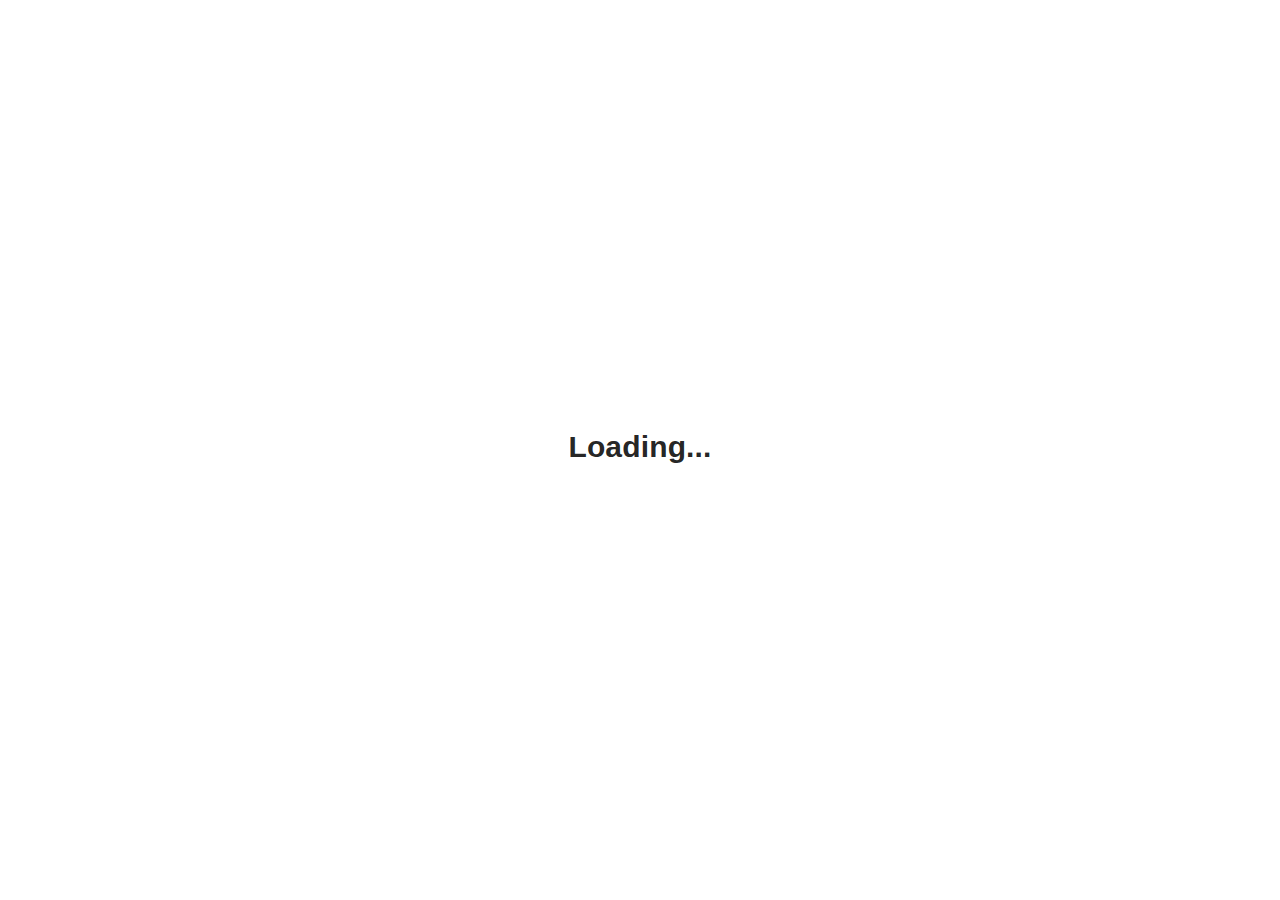
==== commit d923389d: "Update for website" ====
--- a/index.html
+++ b/index.html
@@ -2,8 +2,9 @@
 <html lang='en-US' dir='ltr'>
 
     <head>
+        <meta charset="UTF-8">
         <!-- Google tag (gtag.js) -->
-        <script async src='https://www.googletagmanager.com/gtag/js?id=G-6RW56RBZTE'></script>
+        <script async="" src="https://www.googletagmanager.com/gtag/js?id=G-6RW56RBZTE"></script>
         <script>
             window.dataLayer = window.dataLayer || [];
             function gtag() {
@@ -13,6 +14,7 @@
 
             gtag('config', 'G-6RW56RBZTE');
         </script>
+
         <!-- Google Tag Manager -->
         <script>(function (w, d, s, l, i) {
                 w[l] = w[l] || []; w[l].push({
@@ -23,33 +25,28 @@
                         'https://www.googletagmanager.com/gtm.js?id=' + i + dl; f.parentNode.insertBefore(j, f);
             })(window, document, 'script', 'dataLayer', 'GTM-T2D6RR97');</script>
         <!-- End Google Tag Manager -->
+
         <!-- Google Search Console Verification-->
-        <meta name='google-site-verification' content='HT7yYikfnppamLWTMWC9rqMKVwTW8lkUqpPnaNq4bJE' />
-        <!-- Fonts -->
-        <link rel='preconnect' href='https://fonts.googleapis.com' />
-        <link rel='preconnect' href='https://fonts.gstatic.com' crossorigin />
-        <link rel='stylesheet'
-            href='https://fonts.googleapis.com/css2?family=Roboto:wght@300;400;500;700&display=swap' />
+        <meta name="google-site-verification" content="HT7yYikfnppamLWTMWC9rqMKVwTW8lkUqpPnaNq4bJE">
         <!-- Canonical Tag -->
-        <link rel='canonical' href='https://christo070.github.io'>
+        <link rel="canonical" href="https://christo070.github.io">
         <!-- Favicon -->
-        <link rel='icon' type='image/x-icon' href='/assets/favicon-DU8GqdE8.ico' />
+        <link rel="icon" type="image/x-icon" href="/assets/favicon.ico">
         <!-- Metadata -->
-        <meta charset='UTF-8' />
-        <meta name='viewport' content='width=device-width, initial-scale=1.0' />
-        <meta name='description' content='Portfolio of Christo Sojan showcases his work, skills and experiences.' />
-        <meta name='keywords'
-            content='Christo Sojan, Portfolio, Web Developer, Software Developer, Full Stack Developer, Python Developer, Software Engineer' />
+        <meta name="viewport" content="width=device-width, initial-scale=1.0">
+        <meta name="description" content="Explore the portfolio of Christo Sojan, a Computer Science and Engineering graduate from IIIT Kottayam. Proficient in Python, C++, Java, and Bash scripting, with expertise in full-stack development, machine learning, and automation. Showcasing projects in sentiment analysis, chatbot development, and cloud-based applications. Passionate about solving complex problems and building scalable software solutions.">
+        <meta name="keywords"
+            content="Christo Sojan, Portfolio, Web Developer, Software Developer, Full Stack Developer, Python Developer, Software Engineer, Machine Learning, Chatbots, Python, Java, C++, Web Development, Portfolio, Github, IIIT Kottayam">
         <!-- <meta name='robots' content='index, follow' /> -->
-        <meta name='color-scheme' content='dark light' />
-        <meta name='author' content='Christo Sojan' />
-        <meta name='creator' content='Christo Sojan' />
-        <meta name='publisher' content='Christo Sojan' />
-        <!-- CSS -->
+        <meta name="color-scheme" content="normal">
+        <meta name="author" content="Christo Sojan">
+        <meta name="creator" content="Christo Sojan">
+        <meta name="publisher" content="Christo Sojan">
         <!-- Title -->
-        <title>Portfolio of Christo Sojan</title>
-      <script type="module" crossorigin src="/assets/index-BdvisSJG.js"></script>
-      <link rel="stylesheet" crossorigin href="/assets/index-BsZKdkmp.css">
+        <title>Christo Sojan</title>
+      <script type="module" crossorigin src="/js/index.js"></script>
+      <link rel="modulepreload" crossorigin href="/js/mui.js">
+      <link rel="stylesheet" crossorigin href="/css/index.css">
     </head>
 
     <body>
--- a/css/index.css
+++ b/css/index.css
@@ -0,0 +1 @@
+.logo-wrapper{display:flex;align-items:center}.logo{align-self:center;justify-self:center;-webkit-user-select:none;-moz-user-select:none;user-select:none;line-height:1rem;padding:7px 5px 5px;font-weight:500;font-size:1.5em;border:3px solid}.scroll-down{margin-top:20px;cursor:pointer;animation:bounce 1.5s infinite}@keyframes bounce{0%,20%,50%,80%,to{transform:translateY(0)}40%{transform:translateY(-10px)}60%{transform:translateY(-5px)}}.loader-container{background-color:var(--bg-color);height:100vh;width:100vw;display:flex;justify-content:center;align-items:center}.loader-box{display:flex;justify-content:center;align-items:center}.loader{width:fit-content;font-weight:700;font-family:sans-serif;font-size:30px;padding-bottom:8px;background:linear-gradient(currentColor 0 0) 0 100%/0% 3px no-repeat;animation:l2 2s linear infinite}.loader:before{content:"Loading..."}@keyframes l2{to{background-size:100% 3px}}
